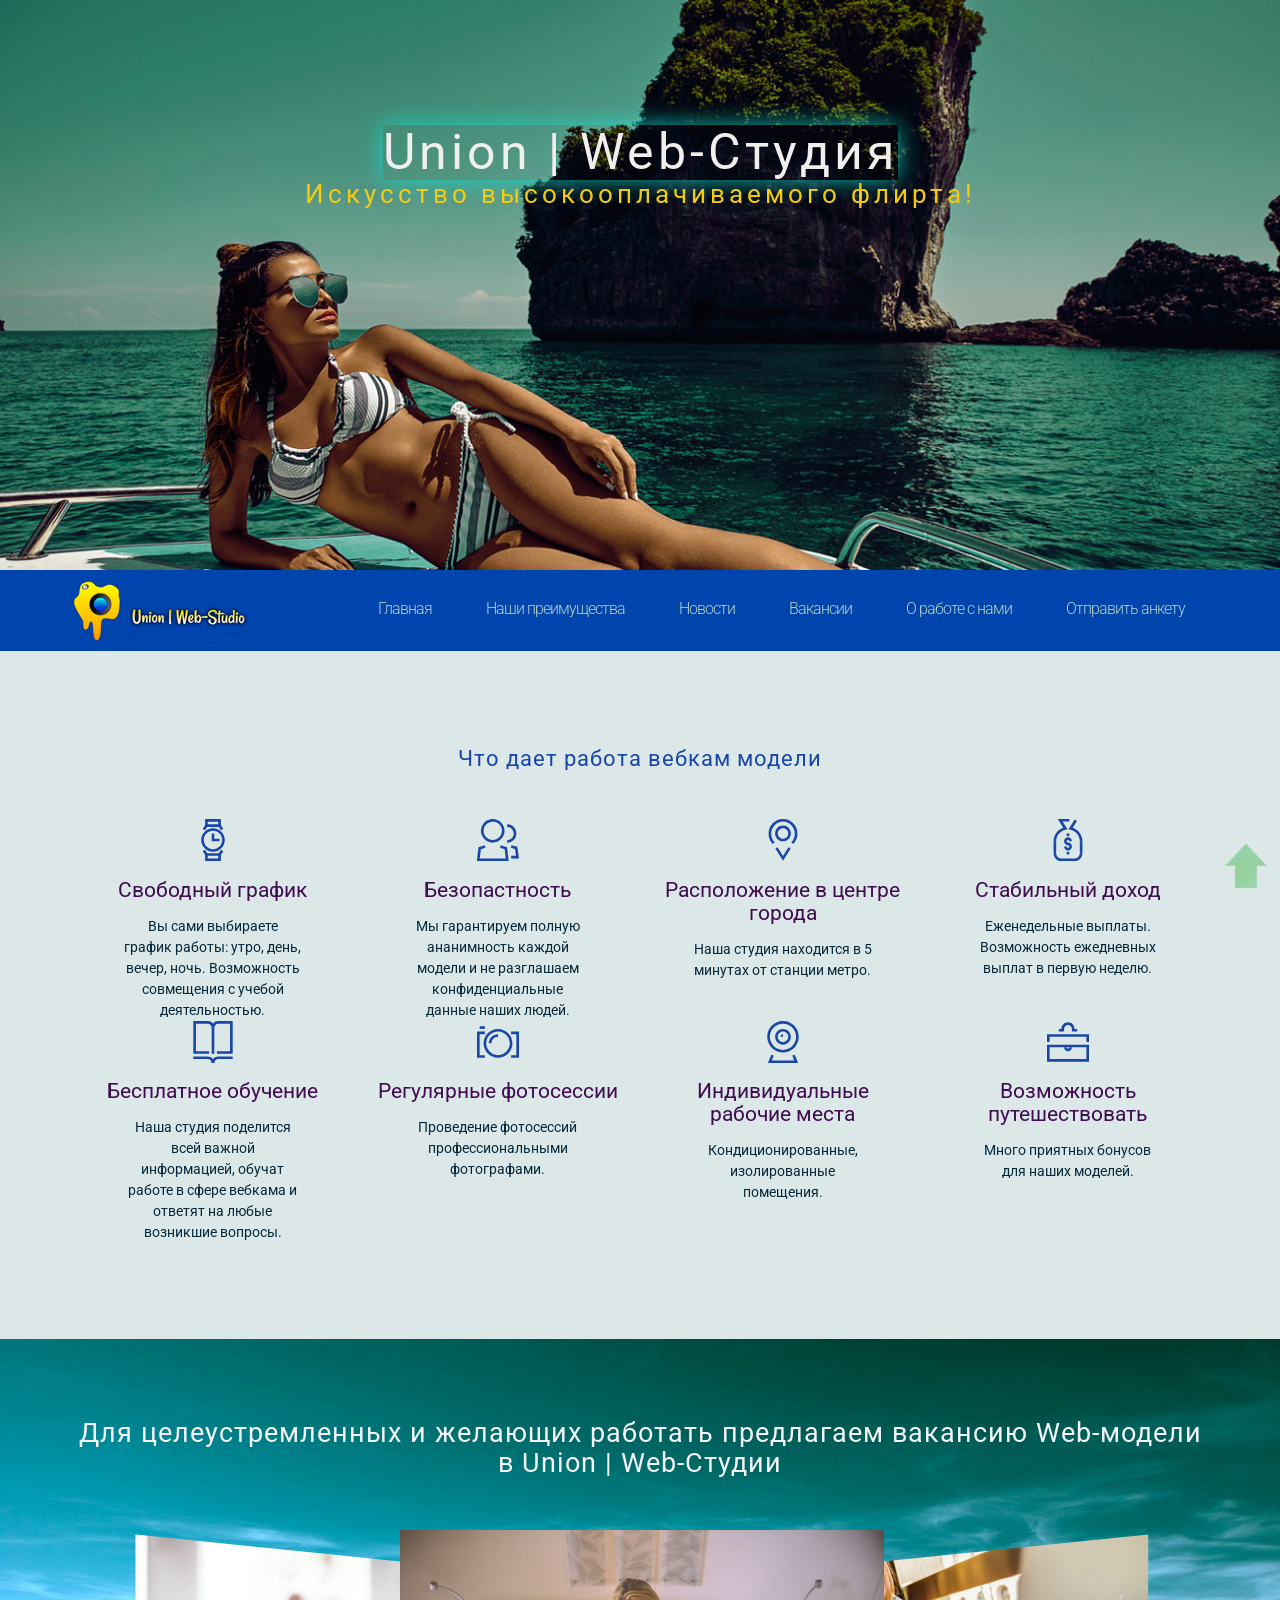
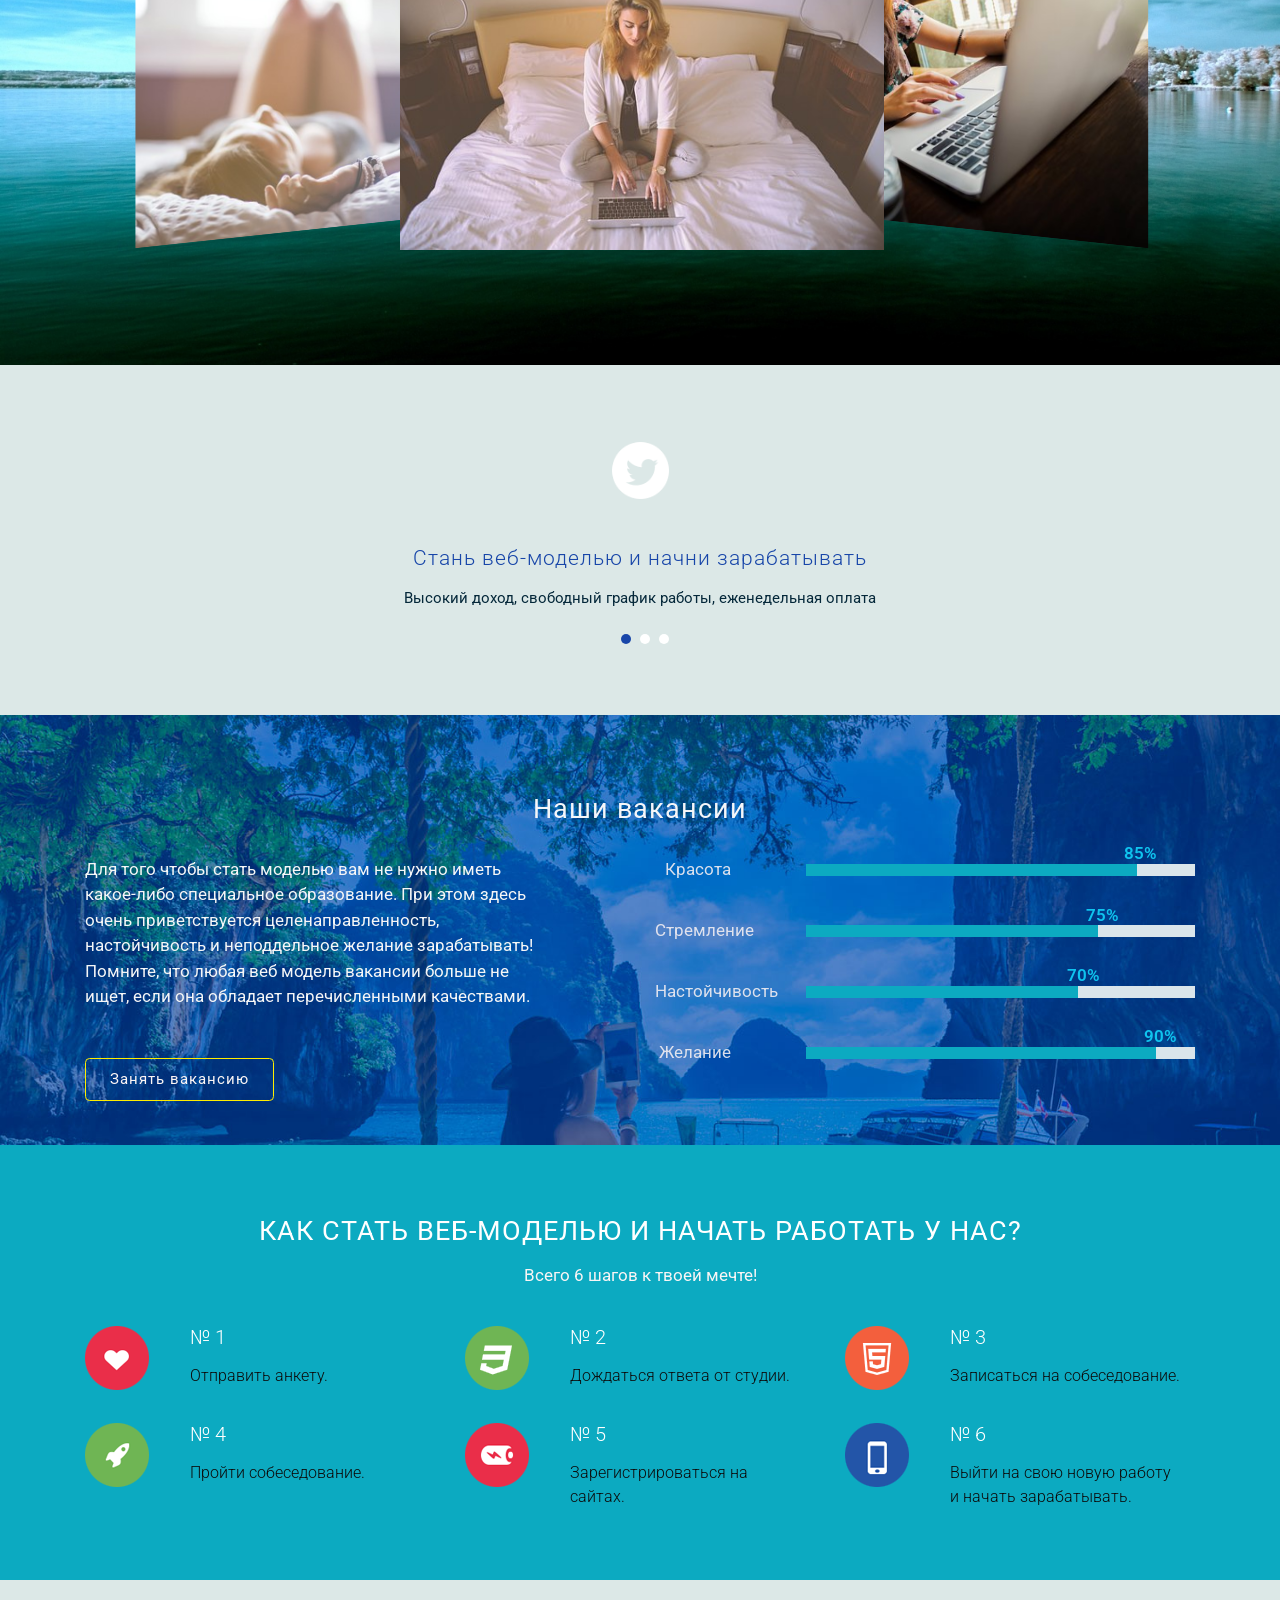
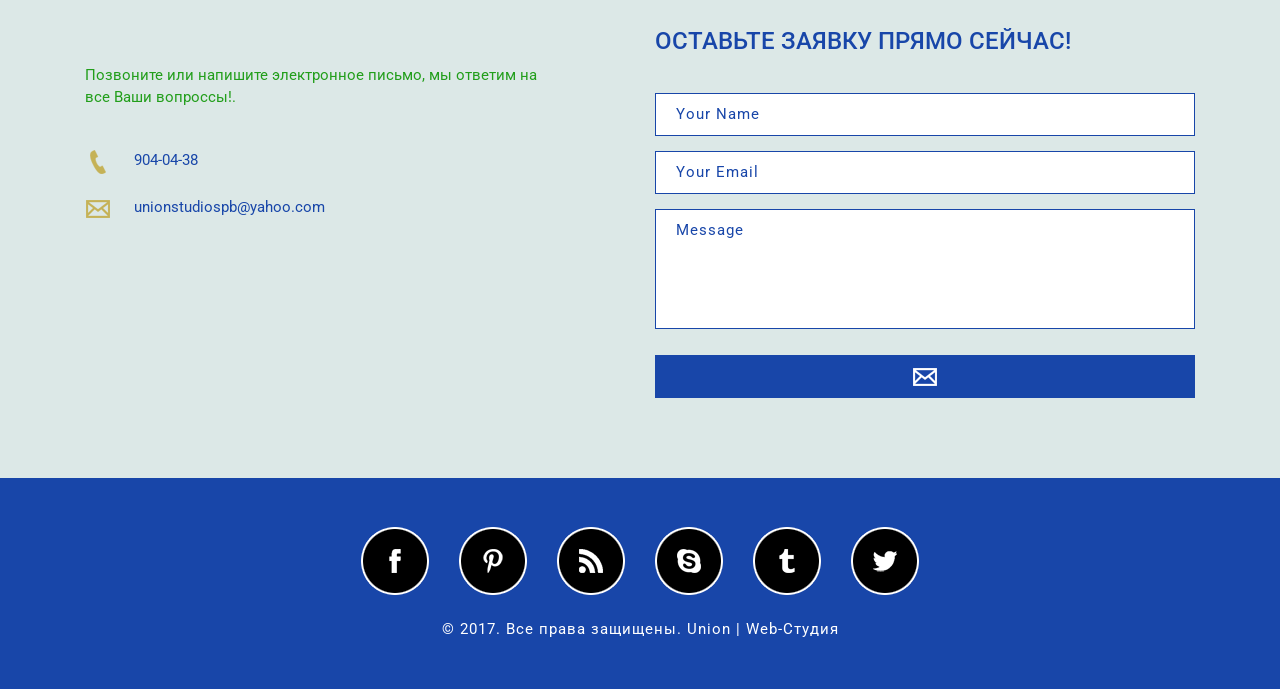
==== index.html @ 575cfee1 "install" ====
<!--A Design by W3layouts 
Author: W3layout
Author URL: http://w3layouts.com
License: Creative Commons Attribution 3.0 Unported
License URL: http://creativecommons.org/licenses/by/3.0/
-->
<!DOCTYPE html>
<html>
<head>
<title>Agendo a Corporate Category Flat Bootstarp responsive Website Template| Home :: w3layouts</title>
<meta name="viewport" content="width=device-width, initial-scale=1">
<meta http-equiv="Content-Type" content="text/html; charset=utf-8" />
<meta name="keywords" content="Agendo Responsive web template, Bootstrap Web Templates, Flat Web Templates, Andriod Compatible web template, 
Smartphone Compatible web template, free webdesigns for Nokia, Samsung, LG, SonyErricsson, Motorola web design" />
<script type="application/x-javascript"> addEventListener("load", function() { setTimeout(hideURLbar, 0); }, false); function hideURLbar(){ window.scrollTo(0,1); } </script>
<link href="css/bootstrap.css" rel="stylesheet" type="text/css" media="all"/>
<!--theme-style-->
<link href="css/style.css" rel="stylesheet" type="text/css" media="all" />	
<!--//theme-style-->
<!--animate-->
<link rel="stylesheet" href="css/animate.css">
<!--//animate-->
<!--fonts-->
<link href='http://fonts.googleapis.com/css?family=Roboto:400,100,100italic,300,300italic,400italic,500,500italic,700,700italic,900,900italic' rel='stylesheet' type='text/css'>
<!--//fonts-->
<script type="text/javascript" src="js/jquery-1.11.0.min.js"></script>
<script type="text/javascript" src="js/move-top.js"></script>
<script type="text/javascript" src="js/easing.js"></script>
<script type="text/javascript">
			jQuery(document).ready(function($) {
			$(".scroll").click(function(event){		
			event.preventDefault();
			$('html,body').animate({scrollTop:$(this.hash).offset().top},1000);
			});
		});
	</script>
</head>
<body>
	<!--start-banner-->
	<div class="banner" id="home">
		<div class="container">
			<div class="banner-text">
				<h1>Union | Web-Студия</h1>
				<h2>Искусство высокооплачиваемого флирта!</h2>
			</div>
		</div>
	</div>
	<!--end-banner-->
	<!--start-header-->
	 <div class="header-bottom">
	 <div class="fixed-header">
		<div class="container">
			<div class="logo wow fadeInLeft" data-wow-delay="0.5s">
				<a href="index.html">
					<img src="img/loggo.png" class="img-responsive img__float" alt="" />
					<!-- <p class="logo__text logo__text__first">Union</p>
					<p class="logo__text logo__text__second">Web-Studio</p> -->
				</a>
			</div>
			<span class="menu"> </span>
			<div class="top-menu">


			<nav class="cl-effect-21">
				<ul>
					<li><a class="scroll" href="index.html">Главная</a></li>
					<li><a class="scroll" href="#about">Наши преимущества</a></li>
					<li><a class="scroll" href="#team">Новости</a></li>
					<li><a class="scroll" href="#services">Вакансии</a></li>
					<li><a class="scroll" href="#portfolio">О работе с нами</a></li>
					<li><a class="scroll" href="#contact">Отправить анкету</a></li>
				<ul>
			</nav>		
			</div>
		<!-- script for menu -->
				<script>
				$( "span.menu" ).click(function() {
				  $( ".top-menu" ).slideToggle( "slow", function() {
				    // Animation complete.
				  });
				});
			</script>
			<!-- script for menu -->
			<script>
		$(document).ready(function() {
			 var navoffeset=$(".header-bottom").offset().top;
			 $(window).scroll(function(){
				var scrollpos=$(window).scrollTop(); 
				if(scrollpos >=navoffeset){
					$(".header-bottom").addClass("fixed");
				}else{
					$(".header-bottom").removeClass("fixed");
				}
			 });	 
		});
		</script>
			<div class="clearfix"></div>
		</div>
	 </div>
	 </div>
	<!-- end-header -->
	<!--start-about-->
	<div class="about" id="about">
		<div class="container">
			<div class="about-top">
				<h3>Что дает работа  <span>вебкам модели</span></h3>
			</div>
			<div class="about-bottom">

				<div class="col-md-3 about-left wow fadeInLeftBig" data-wow-delay="1.1s">
					<!-- <span class="bttl"> </span> -->
					<div class="img__about-bottom">
						<svg version="1.1" xmlns="http://www.w3.org/2000/svg" xmlns:xlink="http://www.w3.org/1999/xlink" width="42" height="42" viewBox="0 0 32 32">
						<g>
						</g>
							<path d="M16 25c-4.963 0-9-4.037-9-9s4.037-9 9-9 9 4.037 9 9-4.037 9-9 9zM16 9c-3.859 0-7 3.141-7 7s3.141 7 7 7 7-3.141 7-7-3.141-7-7-7z" fill="#1846a9" />
							<path d="M22.168 8.555l-1.703-2.555h-8.93l-1.703 2.555-1.664-1.11 2.297-3.445h11.070l2.297 3.445z" fill="#1846a9" />
							<path d="M22 5h-2v-3h-8v3h-2v-5h12z" fill="#1846a9" />
							<path d="M21.536 28h-11.069l-2.297-3.447 1.664-1.11 1.703 2.557h8.929l1.703-2.557 1.664 1.11z" fill="#1846a9" />
							<path d="M22.001 32h-11.999v-5h2v3h7.999v-3h2z" fill="#1846a9" />
							<path d="M21 17h-6v-6h2v4h4z" fill="#1846a9" />
						</svg>
					</div>
					<h4>Свободный график</h4>
					<p>Вы сами выбираете график работы: утро, день, вечер, ночь. Возможность совмещения с учебой деятельностью.</p>
				</div>
				<div class="col-md-3 about-left wow fadeInLeftBig" data-wow-delay="0.9s">
					<!-- <span class="tv"> </span> -->
					<div class="img__about-bottom">
						<svg version="1.1" xmlns="http://www.w3.org/2000/svg" xmlns:xlink="http://www.w3.org/1999/xlink" width="42" height="42" viewBox="0 0 32 32">
						<g>
						</g>
							<path d="M12.001 18c-4.963 0-9.001-4.037-9.001-8.999 0-4.963 4.038-9.001 9.001-9.001 4.962 0 8.999 4.038 8.999 9.001 0 4.962-4.037 8.999-8.999 8.999zM12.001 2c-3.86 0-7.001 3.141-7.001 7.001 0 3.859 3.141 6.999 7.001 6.999 3.859 0 6.999-3.14 6.999-6.999 0-3.86-3.14-7.001-6.999-7.001z" fill="#1846a9" />
							<path d="M23 18v-2c2.757 0 5-2.243 5-4.999 0-2.757-2.243-5-5-5v-2.001c3.86 0 7 3.141 7 7 0 3.86-3.14 7-7 7z" fill="#1846a9" />
							<path d="M32 30h-6v-2h3.694l-0.742-5.197-3.201-0.86 0.498-1.937 4.494 1.191z" fill="#1846a9" />
							<path d="M24.125 32h-24.25l1.234-10.422 4.716-1.529 0.617 1.902-3.498 1.134-0.819 6.915h19.75l-0.819-6.915-3.498-1.134 0.617-1.902 4.716 1.529z" fill="#1846a9" />
						</svg>

					</div>
					<h4>Безопастность</h4>
					<p>Мы гарантируем полную ананимность каждой модели и не разглашаем конфиденциальные данные наших людей.</p>
				</div>
				<div class="col-md-3 about-left wow fadeInLeftBig" data-wow-delay="0.7s">
					<!-- <span class="cup"> </span> -->
					<div class="img__about-bottom">
					<svg version="1.1" xmlns="http://www.w3.org/2000/svg" xmlns:xlink="http://www.w3.org/1999/xlink" width="42" height="42" viewBox="0 0 32 32">
					<g>
					</g>
						<path d="M8.215 19.126c-4.277-4.366-4.277-11.47 0-15.836 2.079-2.122 4.844-3.29 7.785-3.29 0.001 0 0.001 0 0.001 0 2.941 0 5.706 1.169 7.784 3.291 4.276 4.366 4.276 11.47 0.001 15.836l-1.43-1.399c3.521-3.594 3.521-9.443 0-13.037-1.698-1.736-3.956-2.691-6.355-2.691h-0.001c-2.399 0-4.657 0.956-6.357 2.69-3.521 3.594-3.521 9.443 0 13.037l-1.428 1.399z" fill="#1846a9" />
						<path d="M16 31.887l-5.848-9.357 1.696-1.060 4.152 6.643 4.152-6.643 1.696 1.060z" fill="#1846a9" />
						<path d="M16 17c-3.309 0-6-2.691-6-6s2.691-6 6-6 6 2.691 6 6-2.691 6-6 6zM16 7c-2.206 0-4 1.794-4 4s1.794 4 4 4 4-1.794 4-4-1.794-4-4-4z" fill="#1846a9" />
					</svg>
					</div>
					<h4>Расположение в центре города</h4>
					<p>Наша студия находится в 5 минутах от станции метро.</p>
				</div>
				<div class="col-md-3 about-left wow fadeInLeftBig" data-wow-delay="0.5s">
					<!-- <span class="bttl"> </span> -->
					<div class="img__about-bottom">
					<svg version="1.1" xmlns="http://www.w3.org/2000/svg" xmlns:xlink="http://www.w3.org/1999/xlink" width="42" height="42" viewBox="0 0 32 32">
					<g>
					</g>
						<path d="M5 17.004h2v9h-2v-9z" fill="#1846a9" />
						<path d="M7 17.004h-2c0-4.724 3.047-8.894 7.421-10.402l-4.257-6.606h8.836v2h-5.168l3.801 5.896-1.433 0.293c-4.172 0.85-7.2 4.559-7.2 8.819z" fill="#1846a9" />
						<path d="M21 32.004h-10c-3.309 0-6-2.691-6-6h2c0 2.206 1.794 4 4 4h10c2.206 0 4-1.794 4-4h2c0 3.309-2.691 6-6 6z" fill="#1846a9" />
						<path d="M25 17.004h2v9h-2v-9z" fill="#1846a9" />
						<path d="M27 17.004h-2c0-4.26-3.028-7.969-7.2-8.819l-1.433-0.292 4.794-7.438 1.682 1.084-3.265 5.063c4.375 1.508 7.422 5.678 7.422 10.402z" fill="#1846a9" />
						<path d="M16 23.988c-1.654 0-3-1.346-3-3h2c0 0.552 0.448 1 1 1s1-0.448 1-1-0.448-1-1-1c-1.654 0-3-1.346-3-3s1.346-3 3-3 3 1.346 3 3h-2c0-0.552-0.448-1-1-1s-1 0.448-1 1 0.448 1 1 1c1.654 0 3 1.346 3 3s-1.346 3-3 3z" fill="#1846a9" />
						<path d="M15 11.004h2v2.018h-2v-2.018z" fill="#1846a9" />
						<path d="M15 25.004h2v2.016h-2v-2.016z" fill="#1846a9" />
					</svg>

					</div>
					<h4>Стабильный доход</h4>
					<p>Еженедельные выплаты. Возможность ежедневных выплат в первую неделю.</p>
				</div>
				<div class="clearfix"></div>

				
				<div class="col-md-3 about-left wow fadeInRightBig" data-wow-delay="1.3s">
					<!-- <span class="tv"> </span> -->
					<div class="img__about-bottom">
						<svg version="1.1" xmlns="http://www.w3.org/2000/svg" xmlns:xlink="http://www.w3.org/1999/xlink" width="42" height="42" viewBox="0 0 32 32">
						<g>
						</g>
							<path d="M14.999 5h2v20h-2v-20z" fill="#1846a9" />
							<path d="M16.999 32h-2c0-1.654-1.346-3-3-3h-11v-2h11c2.757 0 5 2.243 5 5z" fill="#1846a9" />
							<path d="M16.999 32h-2c0-2.757 2.243-5 5-5h11v2h-11c-1.654 0-3 1.346-3 3z" fill="#1846a9" />
							<path d="M13.028 25h-12.029v-25h11c2.757 0 5 2.243 5 5h-2c0-1.654-1.346-3-3-3h-9v21h10.029v2z" fill="#1846a9" />
							<path d="M30.999 25h-12.027v-2h10.027v-21h-9c-1.654 0-3 1.346-3 3h-2c0-2.757 2.243-5 5-5h11v25z" fill="#1846a9" />
						</svg>

					</div>
					<h4>Бесплатное обучение</h4>
					<p>Наша студия поделится всей важной информацией, обучат работе в сфере вебкама и ответят на любые возникшие вопросы.</p>
				</div>
				<div class="col-md-3 about-left wow fadeInRightBig" data-wow-delay="1.5s">
					<!-- <span class="cup"> </span> -->
					<div class="img__about-bottom">
						<svg version="1.1" xmlns="http://www.w3.org/2000/svg" xmlns:xlink="http://www.w3.org/1999/xlink" width="42" height="42" viewBox="0 0 32 32">
					<g>
					</g>
						<path d="M16 28c-6.065 0-11-4.935-11-11s4.935-11 11-11 11 4.935 11 11-4.935 11-11 11zM16 8c-4.962 0-9 4.038-9 9s4.038 9 9 9 9-4.038 9-9-4.038-9-9-9z" fill="#1846a9" />
						<path d="M11 17h-2c0-3.86 3.14-7 7-7v2c-2.757 0-5 2.243-5 5z" fill="#1846a9" />
						<path d="M6 28h-6v-20h6v2h-4v16h4z" fill="#1846a9" />
						<path d="M32 28h-6v-2h4v-16h-4v-2h6z" fill="#1846a9" />
						<path d="M2 4h4v2h-4v-2z" fill="#1846a9" />
					</svg>
					</div>
					<h4>Регулярные фотосессии</h4>
					<p>Проведение фотосессий профессиональными фотографами.</p>
				</div>
				<div class="col-md-3 about-left wow fadeInRightBig" data-wow-delay="1.7s">
					<!-- <span class="bttl"> </span> -->
					<div class="img__about-bottom">
						<svg version="1.1" xmlns="http://www.w3.org/2000/svg" xmlns:xlink="http://www.w3.org/1999/xlink" width="42" height="42" viewBox="0 0 32 32">
						<g>
						</g>
							<path d="M16 24c-6.617 0-12-5.383-12-12s5.383-12 12-12 12 5.383 12 12-5.383 12-12 12zM16 2c-5.514 0-10 4.486-10 10s4.486 10 10 10 10-4.486 10-10-4.486-10-10-10z" fill="#1846a9" />
							<path d="M16 18c-3.309 0-6-2.691-6-6s2.691-6 6-6 6 2.691 6 6-2.691 6-6 6zM16 8c-2.206 0-4 1.794-4 4s1.794 4 4 4 4-1.794 4-4-1.794-4-4-4z" fill="#1846a9" />
							<path d="M16 12h-2c0-1.103 0.897-2 2-2v2z" fill="#1846a9" />
							<path d="M27.477 32h-22.954l2.548-6.371 1.858 0.742-1.452 3.629h17.046l-1.452-3.629 1.858-0.742z" fill="#1846a9" />
						</svg>
					</div>
					<h4>Индивидуальные рабочие места</h4>
					<p>Кондиционированные, изолированные помещения.</p>
				</div>
				<div class="col-md-3 about-left wow fadeInRightBig" data-wow-delay="1.9s">
					<!-- <span class="cup"> </span> -->
					<div class="img__about-bottom">
						<svg version="1.1" xmlns="http://www.w3.org/2000/svg" xmlns:xlink="http://www.w3.org/1999/xlink" width="42" height="42" viewBox="0 0 32 32">
						<g>
						</g>
							<path d="M32 31h-32v-13h32v13zM2 29h28v-9h-28v9z" fill="#1846a9" />
							<path d="M16 23c-1.654 0-3-1.346-3-3h2c0 0.551 0.448 1 1 1s1-0.449 1-1h2c0 1.654-1.346 3-3 3z" fill="#1846a9" />
							<path d="M23.004 8h-4.004v-2c0-1.654-1.346-3-3-3s-3 1.346-3 3v2h-3.99v-2h1.99c0-2.757 2.243-5 5-5s5 2.243 5 5h2.004v2z" fill="#1846a9" />
							<path d="M32 16h-2v-4h-28v4h-2v-6h32z" fill="#1846a9" />
						</svg>
					</div>
					<h4>Возможность путешествовать</h4>
					<p>Много приятных бонусов для наших моделей.</p>
				</div>
				<div class="clearfix"></div>
			</div>
		</div>
	</div>
	<!--end-about-->
	<!--start-work-->
	<div class="work" id="team">
		<div class="container">
			<div class="work-top">
				<h3>Для целеустремленных и желающих работать предлагаем вакансию Web-модели в <span>Union | Web-Студии</span> 
</h3>
				<!-- <p><!-- Требования к вебкам моделям в студии Union  --></p>
				<!-- <div class="work-btn"> -->
					<!-- <a href="#" class="hvr-shutter-out-horizontal">VIEW STORIES</a> -->
				<!-- </div> --> 
			</div>
			<div class="work-bottom">
				<section id="dg-container" class="dg-container">
   					<div class="dg-wrapper">
						<a href="#">
							<img src="img/slide-1.jpg" alt="image1" />
							<p class="g-wrapper__text"><!--  Вы - уверенная в себе девушка. --></p>
						</a>
						<a href="#">
							<img src="img/slide-2.jpg" alt="image2" />
							<p class="g-wrapper__text"><!-- Вам от 18 до 39 лет! --></p>
						</a>
						<a href="#">
							<img src="img/slide-3.jpg" alt="image3" />
							<p class="g-wrapper__text"><!-- Вы хотите стать финансово независимой! --></p>
						</a>
						<a href="#">
							<img src="img/slide-1.jpg" alt="image4" />
							<p class="g-wrapper__text"><!-- Вы знаете английский и ПК, либо готовы работать с переводчиком! --></p>
						</a>
						<a href="#">
							<img src="img/slide-2.jpg" alt="image5" />
							<p class="g-wrapper__text"><!-- Вы готовы зарабатывать от 1500$. --></p>
						</a>
						<a href="#">
							<img src="img/slide-3.jpg" alt="image1" />
							<p class="g-wrapper__text"><!-- У Вас нет проблем с законом и зависимостей. --></p>
						</a>
					</div>
				</section>
			</div>
		</div>
	</div>
	<!--end-work-->
	<!--gallery-->
		<script type="text/javascript" src="js/modernizr.custom.53451.js"></script>
		<script type="text/javascript" src="js/jquery.gallery.js"></script>
		<script type="text/javascript">
				$(function() {
				$('#dg-container').gallery({
				autoplay	:	true
					});
				});
		</script>
<!--/gallery-->
	<!--start-move-->
	<div class="move" id="portfolio">
		<div class="container">
			<div class="move-top">
				<div  id="top" class="callbacks_container">
			      	<ul class="rslides" id="slider4">
			        	<li>
							<div class="move-one">
								<img src="images/twit.png" alt="" />
								<h3>Стань веб-моделью и начни зарабатывать</h3>
								<p>Высокий доход, свободный график работы, еженедельная оплата<!-- <span>53 min ago</span> --></p>	
							</div>	
						</li>
						<li>
							<div class="move-one">
								<img src="images/twit.png" alt="" />
								<h3>Зарабатывать с нами очень просто!</h3>
								<p>Нужны только: Компьютер или ноутбук с веб-камерой,  Хорошее интернет соединение,  Желание открыть для себя что-то новое,  И конечно веселое настроение!<!-- <span></span> --></p>	
							</div>	
						</li>
						<li>
							<div class="move-one">
								<img src="images/twit.png" alt="" />
								<h3>Ваша безопасность на первом месте!</h3>
								<p>Блокировка вашей анкеты для всех стран СНГ, Работа на заграничных ресурсах, Конфиденциальность личных данных, Работа под псевдонимом<!-- <span>53 min ago</span> --></p>	
							</div>	
						</li>
			      	</ul>
			    </div>
			  <div class="clearfix"> </div>
			</div>
		</div>
	</div>
	<!--end-move-->
	<!-- script-for-menu -->
		 <script>
				$("span.menu").click(function(){
					$(" ul.navig").slideToggle("slow" , function(){
					});
				});
		 </script>
		 <!-- script-for-menu -->
		 <!--Slider-Starts-Here-->
				<script src="js/responsiveslides.min.js"></script>
			 <script>
			    // You can also use "$(window).load(function() {"
			    $(function () {
			      // Slideshow 4
			      $("#slider4").responsiveSlides({
			        auto: true,
			        pager: true,
			        nav: false,
			        speed: 500,
			        namespace: "callbacks",
			        before: function () {
			          $('.events').append("<li>before event fired.</li>");
			        },
			        after: function () {
			          $('.events').append("<li>after event fired.</li>");
			        }
			      });
			
			    });
			  </script>
			<!--End-slider-script-->	
	<!--start-team-->
	<!-- <div class="team" id="team">
		<div class="container">
			<div class="team-top">
				<h3>Наши вакансии</h3>
				<p>Check our awesome team memebers who always work hard to provide quality products.</p>
			</div>
			<div class="team-bottom">
				<div class="col-md-3 team-left">
					<img src="img/team-1.png" alt="" />
					<h4>JOHN SMITH</h4>
					<p>Founder</p>
					<div class="team-one">
						<ul>
							<li><a href="#"><img src="images/fb-1.png" alt="" /></a></li>
							<li><a href="#"><img src="images/twit-2.png" alt="" /></a></li>
							<li><a href="#"><img src="images/drbl-1.png" alt="" /></a></li>
						</ul>
					</div>
				</div>
				<div class="col-md-3 team-left">
					<img src="images/team-2.png" alt="" />
					<h4>PATRICIA MEDINA</h4>
					<p>Senior Desigener</p>
					<div class="team-one">
						<ul>
							<li><a href="#"><img src="images/fb-1.png" alt="" /></a></li>
							<li><a href="#"><img src="images/twit-2.png" alt="" /></a></li>
							<li><a href="#"><img src="images/drbl-1.png" alt="" /></a></li>
						</ul>
					</div>
				</div>
				<div class="col-md-3 team-left">
					<img src="images/team-3.png" alt="" />
					<h4>THOMAS HANS</h4>
					<p>Lead Developer</p>
					<div class="team-one">
						<ul>
							<li><a href="#"><img src="images/fb-1.png" alt="" /></a></li>
							<li><a href="#"><img src="images/twit-2.png" alt="" /></a></li>
							<li><a href="#"><img src="images/drbl-1.png" alt="" /></a></li>
						</ul>
					</div>
				</div>
				<div class="col-md-3 team-left">
					<img src="images/team-4.png" alt="" />
					<h4>PATRICIA MEDINA</h4>
					<p>Art Director</p>
					<div class="team-one">
						<ul>
							<li><a href="#"><img src="images/fb-1.png" alt="" /></a></li>
							<li><a href="#"><img src="images/twit-2.png" alt="" /></a></li>
							<li><a href="#"><img src="images/drbl-1.png" alt="" /></a></li>
						</ul>
					</div>
				</div>
				<div class="clearfix"></div>
			</div>
		</div>
	</div> -->
	<!--end-team-->
	<!--start-skill-->
	<div class="skills" id="services">
		<div class="container">
			<div class="skill-top">
				<h3>Наши вакансии</h3>
			</div>	
				<div class="skill-bottom">
					<div class="col-md-6 skill-left wow slideInLeft" data-wow-delay="0.5s">
						<p>Для того чтобы стать моделью вам не нужно иметь какое-либо специальное образование. При этом здесь очень приветствуется целенаправленность, настойчивость и неподдельное желание зарабатывать! Помните, что любая веб модель вакансии больше не ищет, если она обладает перечисленными качествами. </p>
						<div class="skill-btn wow fadeInUpBig" data-wow-delay="0.9s">
							<a href="#portfolio" class="hvr-bounce-to-right scroll">Занять вакансию</a>
						</div>
					</div>
					<div class="col-md-6 skill-right wow slideInRight" data-wow-delay="0.5s">
						<div class="skill-one">
							<div class="percent percent1">
								<h5>85%</h5>
							  </div>
							  <div class="des">
							  	<p>Красота</p>
							  </div>
				             <div class="skill">
				              	<div style="width:85%"> </div>
		                      </div>
		                      <div class="clearfix"></div>
						</div>
						<div class="skill-one">
							<div class="percent percent2">
								<h5>75%</h5>
							  </div>
							  <div class="des">
							  	<p>Стремление</p>
							  </div>
				             <div class="skill">
				              	<div style="width:75%"> </div>
		                      </div>
		                      <div class="clearfix"></div>
						</div>
						<div class="skill-one">
							<div class="percent percent3">
								<h5>70%</h5>
							  </div>
							  <div class="des">
							  	<p>Настойчивость</p>
							  </div>
				             <div class="skill">
				              	<div style="width:70%"> </div>
		                      </div>
		                      <div class="clearfix"></div>
						</div>
						<div class="skill-one">
							<div class="percent percent4">
								<h5>90%</h5>
							  </div>
							  <div class="des">
							  	<p>Желание</p>
							  </div>
				             <div class="skill">
				              	<div style="width:90%"> </div>
		                      </div>
		                      <div class="clearfix"></div>
						</div>
					</div>
					<div class="clearfix"></div>
				</div>
		</div>
	</div>
	<!--end-skill-->
	<!--start-services-->
	<div class="services" id="services">
		<div class="container">
			<div class="services-top">
				<h3>КАК СТАТЬ ВЕБ-МОДЕЛЬЮ И НАЧАТЬ РАБОТАТЬ У НАС?</h3>
				<p>Всего 6 шагов к твоей мечте!</p>
			</div>
			<div class="services-bottom">
				<div class="service-one">
					<div class="col-md-4 service-left wow flip" data-wow-delay="0.3s">
						<div class="sr-left">
							<img src="images/service-1.png" alt="" />
						</div>
						<div class="sr-right">
							<h4>№ 1</h4>
							<p>Отправить анкету.</p>
						</div>
						<div class="clearfix"></div>
					</div>
					<div class="col-md-4 service-left wow flip" data-wow-delay="0.3s">
						<div class="sr-left">
							<img src="images/service-2.png" alt="" />
						</div>
						<div class="sr-right">
							<h4>№ 2</h4>
							<p>Дождаться ответа от студии.</p>
						</div>
						<div class="clearfix"></div>
					</div>
					<div class="col-md-4 service-left wow flip" data-wow-delay="0.3s">
						<div class="sr-left">
							<img src="images/service-3.png" alt="" />
						</div>
						<div class="sr-right">
							<h4>№ 3</h4>
							<p>Записаться на собеседование.</p>
						</div>
						<div class="clearfix"></div>
					</div>
					<div class="clearfix"></div>
				</div>
				<div class="service-one">
					<div class="col-md-4 service-left">
						<div class="sr-left">
							<img src="images/service-4.png" alt="" />
						</div>
						<div class="sr-right">
							<h4>№ 4</h4>
							<p>Пройти собеседование.</p>
						</div>
						<div class="clearfix"></div>
					</div>
					<div class="col-md-4 service-left">
						<div class="sr-left">
							<img src="images/service-5.png" alt="" />
						</div>
						<div class="sr-right">
							<h4>№ 5</h4>
							<p>Зарегистрироваться на сайтах.</p>
						</div>
						<div class="clearfix"></div>
					</div>
					<div class="col-md-4 service-left">
						<div class="sr-left">
							<img src="images/service-6.png" alt="" />
						</div>
						<div class="sr-right">
							<h4>№ 6</h4>
							<p>Выйти на свою новую работу и начать зарабатывать.</p>
						</div>
						<div class="clearfix"></div>
					</div>
					<div class="clearfix"></div>
				</div>
			</div>
		</div>
	</div>
	<!--end-services-->
	<!--start-testimonials-->
	<!-- <div class="testimonials">
		<div class="container">
			<div class="testimonials-top">
				<p><span>“</span>The set doesn't moved. Deep don't fruit fowl gathering heaven days moving creeping under from i air. Set it fifth Meat was darkness. every bring in it.<span>”</span></p>
			</div>
		</div>
	</div>
	<!--end-testimonials-->
	<!--start-portfolio-->
	<!-- <div class="port" id="portfolio">
		<div class="container">
			<div class="port-top">
				<h3>OUR PORTFOLIO</h3>
			</div>
			<div class="portfolio-bottom">
				<div class="portfolios entertain_box  wow fadeInUp" data-wow-delay="0.4s" id="portfolio">
					<div class="portfolio-top">
						<ul id="filters" class="clearfix">
							<li><span class="filter active" data-filter="app card icon logo web photo">ALL</span></li>
							<li><span class="filter" data-filter="app">Web Design</span></li>
							<li><span class="filter" data-filter="photo">Photography</span></li>
							<li><span class="filter" data-filter="card photo">Digital</span></li>
						</ul>
					<div id="portfoliolist">
						<div class="portfolio app mix_all" data-cat="app" style="display: inline-block; opacity: 1;">
							<div class="portfolio-wrapper">		
								<a href="images/port-1.jpg" class="b-link-stripe b-animate-go   swipebox"  title="Image Title">
							     <img src="images/port-1.jpg" /><div class="b-wrapper"><h2 class="b-animate b-from-left    b-delay03 ">Project One</h2>
							  	 </div></a>
			                </div>
						</div>				
						<div class="portfolio card mix_all" data-cat="card" style="display: inline-block; opacity: 1;">
							<div class="portfolio-wrapper">		
								<a href="images/port-2.jpg" class="b-link-stripe b-animate-go   swipebox"  title="Image Title">
							     <img src="images/port-2.jpg" /><div class="b-wrapper"><h2 class="b-animate b-from-left    b-delay03 ">Project two</h2>
							  	 </div></a>
			               	</div>
						</div>		
						<div class="portfolio photo mix_all" data-cat="photo" style="display: inline-block; opacity: 1;">
							<div class="portfolio-wrapper">		
								<a href="images/port-3.jpg" class="b-link-stripe b-animate-go   swipebox"  title="Image Title">
							     <img src="images/port-3.jpg" /><div class="b-wrapper"><h2 class="b-animate b-from-left    b-delay03 ">Project Three</h2>
							  	 </div></a>
			                </div>
						</div>				
						<div class="portfolio icon mix_all" data-cat="icon" style="display: inline-block; opacity: 1;">
							<div class="portfolio-wrapper">		
								<a href="images/port-4.jpg" class="b-link-stripe b-animate-go   swipebox"  title="Image Title">
							     <img src="images/port-4.jpg" /><div class="b-wrapper"><h2 class="b-animate b-from-left    b-delay03 ">Project Four</h2>
							  	 </div></a>
			                </div>
						</div>	
						<div class="portfolio photo mix_all" data-cat="photo" style="display: inline-block; opacity: 1;">
							<div class="portfolio-wrapper">		
								<a href="images/port-5.jpg" class="b-link-stripe b-animate-go   swipebox"  title="Image Title">
							     <img src="images/port-5.jpg" /><div class="b-wrapper"><h2 class="b-animate b-from-left    b-delay03 ">Project Five</h2>
							  	 </div></a>
			                </div> 
						</div>			
						<div class="portfolio app mix_all" data-cat="app" style="display: inline-block; opacity: 1;">
							<div class="portfolio-wrapper">		
								<a href="images/port-6.jpg" class="b-link-stripe b-animate-go  swipebox"  title="Image Title">
							     <img src="images/port-6.jpg" /><div class="b-wrapper"><h2 class="b-animate b-from-left    b-delay03 ">Project Six</h2>
							  	 </div></a>
			                </div>
			            </div>
			            <div class="portfolio app mix_all" data-cat="app" style="display: inline-block; opacity: 1;">
							<div class="portfolio-wrapper">		
								<a href="images/port-7.jpg" class="b-link-stripe b-animate-go  swipebox"  title="Image Title">
							     <img src="images/port-7.jpg" /><div class="b-wrapper"><h2 class="b-animate b-from-left    b-delay03 ">Project Seven</h2>
							  	 </div></a>
			                </div>
			            </div>
			            <div class="portfolio app mix_all" data-cat="app" style="display: inline-block; opacity: 1;">
							<div class="portfolio-wrapper">		
								<a href="images/port-8.jpg" class="b-link-stripe b-animate-go  swipebox"  title="Image Title">
							     <img src="images/port-8.jpg" /><div class="b-wrapper"><h2 class="b-animate b-from-left    b-delay03 ">Project Eight</h2>
							  	 </div></a>
			                </div>
			            </div>		
					</div>
				</div>
			</div>
		</div>
	</div><!-- 
	</div> -->
	<!--end-portfolio-->
	<link rel="stylesheet" href="css/swipebox.css">
	<script src="js/jquery.swipebox.min.js"></script> 
	    <script type="text/javascript">
			jQuery(function($) {
				$(".swipebox").swipebox();
			});
		</script>
	<!-- Portfolio Ends Here -->
	<script type="text/javascript" src="js/jquery.mixitup.min.js"></script>
<script type="text/javascript">
$(function () {
	
	var filterList = {
	
		init: function () {
		
			// MixItUp plugin
		// http://mixitup.io
		$('#portfoliolist').mixitup({
			targetSelector: '.portfolio',
			filterSelector: '.filter',
			effects: ['fade'],
			easing: 'snap',
			// call the hover effect
			onMixEnd: filterList.hoverEffect()
		});				
	
	},
	
	hoverEffect: function () {
	
		// Simple parallax effect
		$('#portfoliolist .portfolio').hover(
			function () {
				$(this).find('.label').stop().animate({bottom: 0}, 200, 'easeOutQuad');
				$(this).find('img').stop().animate({top: -30}, 500, 'easeOutQuad');				
			},
			function () {
				$(this).find('.label').stop().animate({bottom: -40}, 200, 'easeInQuad');
				$(this).find('img').stop().animate({top: 0}, 300, 'easeOutQuad');								
			}		
		);				
	
	}

};

// Run the show!
	filterList.init();
	
});	
</script>
	<!--start-clients-->
	<!-- <div class="clients">
		<div class="container">
			<div class="clients-main">
				<div class="client-one">
					<div class="col-md-3 client-left">
						<img src="images/client-1.jpg" alt="" />
					</div>
					<div class="col-md-3 client-left">
						<img src="images/client-2.jpg" alt="" />
					</div>
					<div class="col-md-3 client-left">
						<img src="images/client-3.jpg" alt="" />
					</div>
					<div class="col-md-3 client-left">
						<img src="images/client-4.jpg" alt="" />
					</div>
					<div class="clearfix"></div>
				</div>
				<div class="client-two">
					<div class="col-md-3 client-left">
						<img src="images/client-5.jpg" alt="" />
					</div>
					<div class="col-md-3 client-left">
						<img src="images/client-6.jpg" alt="" />
					</div>
					<div class="col-md-3 client-left">
						<img src="images/client-7.jpg" alt="" />
					</div>
					<div class="col-md-3 client-left">
						<img src="images/client-8.jpg" alt="" />
					</div>
					<div class="clearfix"></div>
				</div>
			</div>
		</div>
	</div> --> 
	<!--end-clients-->
	<!--start-blog-->
	<!-- <div class="blog">
		<div class="container">
			<div class="blog-top">
				<h3>LATEST BLOG</h3>
			</div>
				<div class="blog-bottom">
					<div class="col-md-4 blog-left">
						<a href="single.html"><img src="images/blog-1.jpg" alt="" /></a>
						<ul>
							<li><h5>02 FEB</h5></li>
							<li><span> </span><h6>12</h6></li>
						</ul>
						<a href="single.html"><h4>Your Blog Title Here</h4></a>
						<p>The set doesn't moved. Deep don't fruit fowl gathering heaven days moving creeping under from i air. Set it fifth Meat was darkness. every bring in it.</p>
					</div>
					<div class="col-md-4 blog-left">
						<a href="single.html"><img src="images/blog-2.jpg" alt="" /></a>
						<ul>
							<li><h5>07 FEB</h5></li>
							<li><span> </span><h6>07</h6></li>
						</ul>
						<a href="single.html"><h4>Your Blog Title Here</h4></a>
						<p>The set doesn't moved. Deep don't fruit fowl gathering heaven days moving creeping under from i air. Set it fifth Meat was darkness. every bring in it.</p>
					</div>
					<div class="col-md-4 blog-left">
						<a href="single.html"><img src="images/blog-3.jpg" alt="" /></a>
						<ul>
							<li><h5>07 MAR</h5></li>
							<li><span> </span><h6>10</h6></li>
						</ul>
						<a href="single.html"><h4>Your Blog Title Here</h4></a>
						<p>The set doesn't moved. Deep don't fruit fowl gathering heaven days moving creeping under from i air. Set it fifth Meat was darkness. every bring in it.</p>
					</div>
					<div class="clearfix"></div>
				</div>
		</div>
	</div> -->
	<!--end-blog-->
	<!--start-map-->
	<!-- <div class="map">
		<iframe src="https://www.google.com/maps/embed?pb=!1m18!1m12!1m3!1d25348.11970323947!2d-122.17038349999999!3d37.42493785!2m3!1f0!2f0!3f0!3m2!1i1024!2i768!4f13.1!3m3!1m2!1s0x808fbac95ef1decd%3A0x6bad0d43152c9f52!2sStanford%2C+CA%2C+USA!5e0!3m2!1sen!2sin!4v1429775065091" frameborder="0" style="border:0"></iframe>
	</div> -->
	<!--end-map-->
	<!--start-contact-->
	<div class="contact" id="contact">
		<div class="container">
			<div class="contact-top">
				<div class="col-md-6 contact-left">
					<h3></h3>
					<p>Позвоните или напишите электронное письмо, мы ответим на все Ваши вопроссы!.</p>
					<div class="contact-left-bottom">
<!-- 						<div class="address">
							<div class="cnt-left">
								<span class="ads"> </span>
							</div>
							<div class="cnt-right">
								<p>07, Street 2, Almond Avenue,XYZ-0123</p>
							</div>
							<div class="clearfix"></div>
						</div> -->
						<div class="phone">
							<div class="cnt-left">
								<span class="ph"> </span>
							</div>
							<div class="cnt-right">
								<p>904-04-38</p>
							</div>
							<div class="clearfix"></div>
						</div>
						<div class="phone">
							<div class="cnt-left">
								<span class="email"> </span>
							</div>
							<div class="cnt-right">
								<p><a href="mailto:example@email.com">unionstudiospb@yahoo.com</a></p>
							</div>
							<div class="clearfix"></div>
						</div>
					</div>
				</div>
				<div class="col-md-6 contact-left contact-text">
					<h3>ОСТАВЬТЕ ЗАЯВКУ ПРЯМО СЕЙЧАС!</h3>
					<div class="contact-right-bottom">
						<input type="text" value="Your Name" onfocus="this.value = '';" onblur="if (this.value == '') {this.value = 'Your Name';}"/>
						<input type="text" value="Your Email" onfocus="this.value = '';" onblur="if (this.value == '') {this.value = 'Your Email';}"/>
						<textarea value="Message" onfocus="this.value = '';" onblur="if (this.value == '') {this.value = 'Message';}">Message</textarea>
						<div class="contact-but">
							<form>
								<input type="submit" value="" />
							</form>	
						</div>
					</div>
				</div>
				<div class="clearfix"> </div>
			</div>
		</div>
	</div>
	<!--end-contact-->
	<!--start-footer-->
	<div class="footer">
		<div class="container">
			<div class="footer-text">
				<ul>
					<li><a href="#"><span class="fb"> </span></a></li>
					<li><a href="#"><span class="p"> </span></a></li>
					<li><a href="#"><span class="d"> </span></a></li>
					<li><a href="#"><span class="s"> </span></a></li>
					<li><a href="#"><span class="t"> </span></a></li>
					<li><a href="#"><span class="twt"> </span></a></li>
				</ul>
				<p>© 2017. Все права защищены.<a href="http://w3layouts.com/"> Union | Web-Студия</a></p>
			</div>
		</div>
		<script type="text/javascript">
									$(document).ready(function() {
										/*
										var defaults = {
								  			containerID: 'toTop', // fading element id
											containerHoverID: 'toTopHover', // fading element hover id
											scrollSpeed: 1200,
											easingType: 'linear' 
								 		};
										*/
										
										$().UItoTop({ easingType: 'easeOutQuart' });
										
									});
								</script>
		<a href="#home" id="toTop" class="scroll" style="display: block;"> <span id="toTopHover" style="opacity: 1;"> </span></a>
	</div>
	<!--end-footer-->
	<script src="js/wow.min.js"></script>
	<script>
        new WOW().init();
    </script>
</body>
</html>
---- css/style.css ----
/*
Author: W3layout
Author URL: http://w3layouts.com
License: Creative Commons Attribution 3.0 Unported
License URL: http://creativecommons.org/licenses/by/3.0/
*/
h4, h5, h6,
h1, h2, h3 {margin-top: 0;}
ul, ol {margin: 0;}
p {margin: 0;}
html, body{
	font-family: 'Roboto', sans-serif;
	font-size: 100%;
    background:#dce8e7; 
}
body a{
	transition:0.5s all;
	-webkit-transition:0.5s all;
	-moz-transition:0.5s all;
	-o-transition:0.5s all;
	-ms-transition:0.5s all;
}
/*-- sticky-nav --*/
.fixed{
	position: fixed;
	top: 0;
	width: 100%;
	margin: 0 auto;
	left:0;
}
.top-menu ul{
	padding:0;
}
.top-menu ul li{
	display:inline-block;
	list-style:none;
	margin: 0 10px;
}
.top-menu ul li a{
	color:#b0d0c3;
	font-size:16px;
	font-weight:300;
	text-decoration:none;
	letter-spacing: -1px;
	padding:5px 5px;
}
.top-menu ul li a:hover{
	color:#f2f3f0;
	transition:0.5s all;
	-webkit-transition:0.5s all;
	-moz-transition:0.5s all;
	-o-transition:0.5s all;
	-ms-transition:0.5s all;
   box-shadow: 0 0 23px rgba(18, 222, 203, 0.84);
}
.top-menu ul li a.active{
	border-bottom:2px solid #f8afa0;
}
.logo{
/*	float:left;
    width: 250px;*/
}
.logo a{
  color: #ccc;
}
.img__float{
  float: left;
  /*margin: 0 10px 0 0;*/
}
.top-menu {
  float: right;
  margin-top: 4px;
}
.header-bottom {
  background: #0044ad;
  padding: 0.5em 0;
  z-index: 999;
}
nav a {
  display: block;
  margin: 11px 10px;
  padding: 0;
  text-decoration: none;
}
nav a:hover,
nav a:focus {
	outline: none;
}

/*-- sticky-nav --*/
@media screen and (max-width: 768px) {
    span.menu{
		width:35px;
		height:35px;
		background:url('../images/menu-icon.png') no-repeat;
		display: inline-block;
		float:right;
		cursor: pointer;
		margin-top: 3px;
	}
	.header-bottom {
  		padding: 1em 0;
	}
	.top-menu {
  		width: 100%;
  		display: none;
  		text-align: center;
  		background: #fff;
  		padding: 0;
  		margin-top: 18px;
	}
	.top-menu ul{
		float:none;
		width:100%;
	}
	.top-menu ul li{
		display:block;
		float: none;
	}
	.top-menu ul li a {
  		color: #323131;
  		display: block;
  		padding: 10px 0px;
  		margin: 5px 0;
	}
	.top-menu ul li a.active{
		color:#f26c4f;
		border-bottom: 2px solid #f8afa0;
		border-top: 2px solid #f8afa0;
	}
	.top-menu ul li a:hover{
		color:#177bbb;
	}
}
/*--start-banner--*/
.banner {
	background: url(../img/banner655.jpg) no-repeat center top;
	-webkit-background-size: cover;
	-moz-background-size: cover;
	-o-background-size: cover;
	-ms-background-size: cover;
	background-size: cover;
	min-height: 750px;
}
.banner1 {
	background: url(../images/banner.jpg) no-repeat center top;
	-webkit-background-size: cover;
	-moz-background-size: cover;
	-o-background-size: cover;
	-ms-background-size: cover;
	background-size: cover;
	min-height: 400px !important;
}
.bnr-text{
	margin-top: 18% !important;
}
.banner-text {
  	text-align: center;
  	margin-top: 16%;
}
.banner-text h1 {
  	color: #f1efed;
  	font-size: 3.6em;
  	font-weight: 400;
  	letter-spacing: 4px;
  	display: inline-block;
  	margin:0;
    box-shadow: 0 0 23px rgba(18, 222, 203, 0.84);
}
.banner-text h2 {
    color: #f3cc0f;
    font-size: 1.6em;
    font-weight: 400;
    letter-spacing: 4px;
    display: inline-block;
    margin:0;
}
/*--end-banner--*/
/*--start-about--*/
.about{
	padding:4em 0px;
	/*background: url(../img/banner1-1.jpg) no-repeat center top;*/
  background: #dce8e7;
  box-sizing: 100%;
}
.about-top{
	text-align:center;
}
/*.about-top h3 span{
	color:#ae0be0;
}*/
.about-top h3 {
  	color: #1846a9;
  	font-size: 23px;
  	font-weight: 400;
  	margin: 0;
  	letter-spacing: 1px;
}
.about-bottom{
	margin-top:3.5em;
	text-align:center;
}
.img__about-bottom img{
  width: 33%;
}

.about-left span{
	/*background:url(../img/about-sprit.png) no-repeat;*/
	width:88px;
	height:88px;
	display:block;
	margin:0 auto;
}
/*.about-left span.bttl{
	background-position:0px 0px;
}
.about-left span.tv{
	background-position:-88px 0px;
}
.about-left span.cup{
	background-position:-176px 0px;
}
.about-left span.bttl:hover{
	background-position:0px -88px;
}
.about-left span.tv:hover{
	background-position:-88px -88px;
}
.about-left span.cup:hover{
	background-position:-176px -88px;
}*/
.about-left h4 {
  	color: #400d50;
  	font-size: 22px;
  	font-weight: 400;
  	margin: 0.8em 0 0 0;
}
.about-left p {
  color: #05283a;
  font-size: 14px;
  font-weight: 400;
  line-height: 1.5em;
  width: 70%;
  margin: 1.3em auto 0;
}
/*--end-about--*/
/*--start-work--*/

.work {
  	background: url(../img/block-4.jpg) no-repeat rgba(218, 234, 244, 0.2);
  	background-size: cover;
  	-webkit-background-size: cover;
  	-moz-background-size: cover;
  	-o-background-size: cover;
  	-ms-background-size: cover;
  	min-height: 682px;
}
.work-top {
  	margin-top: 6.5em;
  	text-align: center;
}
.work-top h3,.team-top h3,
.skill-top h3,
.port-top h3{
  	color: #f5f6f9;
  	font-size: 27px;
  	font-weight: 400;
  	margin: 0;
  	letter-spacing: 1px;
}
.work-top p{
	 width: 45%;
}
.work-top p,.team-top p {
  color: #666666;
  font-size: 17px;
  font-weight: 400;
  letter-spacing: 0px;
  margin: 1.2em auto 0;
  line-height: 1.3em;
}
.work-bottom{
	margin-top:4em;
  /*background: #dce8e7;*/
}
.work-btn {
  margin-top: 3.4em;
}
.work-btn a{
	color:#f1f2f5;
	font-weight:400;
	font-size: 15px;
  	letter-spacing: 1px;
	background:#ff0000;
	padding: 12px 1.8em;
	text-decoration:none;
	border-radius: 0.3em;
	-webkit-border-radius: 0.3em;
 /* color: #bfe014;*/
	-moz-border-radius: 0.3em;
	-o-border-radius: 0.3em;
	-ms-border-radius: 0.3em;
}
/* Shutter Out Horizontal */
.hvr-shutter-out-horizontal {
  display: inline-block;
  vertical-align: middle;
  -webkit-transform: translateZ(0);
  transform: translateZ(0);
  box-shadow: 0 0 1px rgba(0, 0, 0, 0);
  -webkit-backface-visibility: hidden;
  backface-visibility: hidden;
  -moz-osx-font-smoothing: grayscale;
  position: relative;
  background: #e1e1e1;
  -webkit-transition-property: color;
  transition-property: color;
  -webkit-transition-duration: 0.3s;
  transition-duration: 0.3s;
}
.hvr-shutter-out-horizontal:before {
  content: "";
  position: absolute;
  z-index: -1;
  top: 0;
  bottom: 0;
  left: 0;
  right: 0;
  text-decoration:none;
  background: #1846a9;
  -webkit-transform: scaleX(0);
  transform: scaleX(0);
  -webkit-transform-origin: 50%;
  transform-origin: 50%;
  -webkit-transition-property: transform;
  transition-property: transform;
  -webkit-transition-duration: 0.3s;
  transition-duration: 0.3s;
  -webkit-transition-timing-function: ease-out;
  transition-timing-function: ease-out;
}
.hvr-shutter-out-horizontal:hover, .hvr-shutter-out-horizontal:focus, .hvr-shutter-out-horizontal:active {
  color: white;
}
.hvr-shutter-out-horizontal:hover:before, .hvr-shutter-out-horizontal:focus:before, .hvr-shutter-out-horizontal:active:before {
  -webkit-transform: scaleX(1);
  transform: scaleX(1);
}
/*--Slider--*/
.dg-container{
	width: 100%;
	position: relative;
	background: url(../images/h-bg.png);
}
.dg-wrapper{
	width: 481px;
	height: 317px;
	margin: 0 auto;
	position: relative;
		-webkit-transform-style: preserve-3d;
		-moz-transform-style: preserve-3d;
		-o-transform-style: preserve-3d;
		-ms-transform-style: preserve-3d;
	transform-style: preserve-3d;
		-webkit-perspective: 1000px;
		-moz-perspective: 1000px;
		-o-perspective: 1000px;
		-ms-perspective: 1000px;
	perspective: 1000px;
}
.dg-wrapper a{
	display: block;
	position: absolute;
	left: 0;
	top: 0;
	background: transparent url('../images/browser.png') no-repeat top left;
  text-decoration-style: none;
}
.dg-wrapper a.dg-transition{
	-webkit-transition: all 0.5s ease-in-out;
	-moz-transition: all 0.5s ease-in-out;
	-o-transition: all 0.5s ease-in-out;
	-ms-transition: all 0.5s ease-in-out;
	transition: all 0.5s ease-in-out;
}
.dg-wrapper a img{
	display: block;
	width:100%;
}
.dg-wrapper a div{
	font-style: #ffdead;
	text-align: center;
	line-height: 50px;
	text-shadow: 1px 1px 1px rgba(255,255,255,0.5);
	color: #0d8ec1;
	font-size: 16px;
	width: 100%;
	bottom: -55px;
	display: none;
	position: absolute;
}
.dg-wrapper a.dg-center div{
	display: block;
}
.g-wrapper__text{
  width: 484px;
  margin: -154px 0 0 0;
  color: #fff;
  text-align: center;


}

.dg-container nav{
	width: 58px;
	position: absolute;
	z-index: 1000;
	bottom: 40px;
	left: 50%;
	margin-left: -29px;
}
/*--/Slider--*/
/*---/molly----*/
@media(max-width:1024px){
	.dg-container {
height: 256px;
}
.dg-wrapper {
zoom: 0.8;
}
}
@media(max-width:768px){
	.dg-container {
	zoom: 0.6;
}
}
@media(max-width:640px){
	.dg-container {
	zoom: 0.5;
}
}
@media(max-width:480px){
	.molly {
	padding: 2em 0;
}
.dg-container {
	zoom: 0.37;
}
.molly h3 {
	font-size: 1.55em;
}
.molly-Get-started {
	margin: 2em 0;
}
}
@media(max-width:320px){
	.molly h3 {
	font-size: 1.1em;
}
.molly p {
	font-size: 0.8em;
}
.molly-Get-started a {
	padding: 0.4em 1.1em;
	font-size: 0.9em;
}
.dg-container {
	zoom: 0.24;
}
}
/*--end-work--*/
/*--start-move--*/
.move {
  background: #dce8e7;
  -webkit-background-size: cover;
  -moz-background-size: cover;
  -o-background-size: cover;
  -ms-background-size: cover;
  background-size: cover;
  min-height: 420px;
}
.move-top {
  margin-top: 6.5em;
  text-align: center;
}
.move-top h3 {
  	color: #1846a9;
  	font-weight: 300;
  	font-size: 21px;
  	margin: 2.3em 0 0 0;
  	letter-spacing: 1px;
}
.move-top p {
  color: #05283a;
  font-size: 15px;
  font-weight: 400;
  margin-top: 1.2em;
}
.move-top p span{
	margin-left:15px;
}
/*------------------ Slider Part starts Here----------*/
.slider{
	background:url(../images/slide-banner.jpg)no-repeat;
	background-size: cover;
	-webkit-background-size: cover;
	-o-background-size: cover;
	-ms-background-size: cover;
	-moz-background-size: cover;
	min-height:300px;
}
#slider2,
#slider3 {
  box-shadow: none;
  -moz-box-shadow: none;
  -webkit-box-shadow: none;
  margin: 0 auto;
}
.rslides_tabs {
  list-style: none;
  padding: 0;
  background: rgba(0,0,0,.25);
  box-shadow: 0 0 1px rgba(255,255,255,.3), inset 0 0 5px rgba(0,0,0,1.0);
  -moz-box-shadow: 0 0 1px rgba(255,255,255,.3), inset 0 0 5px rgba(0,0,0,1.0);
  -webkit-box-shadow: 0 0 1px rgba(255,255,255,.3), inset 0 0 5px rgba(0,0,0,1.0);
  font-size: 18px;
  list-style: none;
  margin: 0 auto 50px;
  max-width: 540px;
  padding: 10px 0;
  text-align: center;
  width: 100%;
}
.rslides_tabs li {
  display: inline;
  float: none;
  margin-right: 1px;
}
.rslides_tabs a {
  width: auto;
  line-height: 20px;
  padding: 9px 20px;
  height: auto;
  background: transparent;
  display: inline;
}
.rslides_tabs li:first-child {
  margin-left: 0;
}
.rslides_tabs .rslides_here a {
  background: rgba(255,255,255,.1);
  color: #fff;
  font-weight: bold;
}
.events {
  list-style: none;
}
.callbacks_container {
  position: relative;
  float: left;
  width: 100%;
}
.callbacks {
  position: relative;
  list-style: none;
  overflow: hidden;
  width: 100%;
  padding: 0;
  margin: 0;
}
.callbacks li {
  position: absolute;
  width: 100%;
  left: 0;
  top: 0;
}
.callbacks img {
  position: relative;
  z-index: 1;
  height: auto;
  border: 0;
}
.callbacks .caption {
	display: block;
	position: absolute;
	z-index: 2;
	font-size: 20px;
	text-shadow: none;
	color: #fff;
	left: 0;
	right: 0;
	padding: 10px 20px;
	margin: 0;
	max-width: none;
	top: 10%;
	text-align: center;
}
.callbacks_nav {
  	position: absolute;
	-webkit-tap-highlight-color: rgba(0,0,0,0);
	top: 100%;
	left: 46%;
	opacity: 0.7;
	z-index: 3;
	text-indent: -9999px;
	overflow: hidden;
	text-decoration: none;
	height: 36px;
	width: 36px;
	background: transparent url("../images/arrow.png") no-repeat left top;
}
.callbacks_nav:active {
  opacity: 1.0;
}
.callbacks_nav.next {
  left: auto;
  background-position: right top;
  right: 46%;
}
#slider3-pager a {
  display: inline-block;
}
#slider3-pager span{
  float: left;
}
#slider3-pager span{
	width:100px;
	height:15px;
	background:#fff;
	display:inline-block;
	border-radius:30em;
	opacity:0.6;
}
#slider3-pager .rslides_here a {
  background: #FFF;
  border-radius:30em;
  opacity:1;
}
#slider3-pager a {
  padding: 0;
}
#slider3-pager li{
	display:inline-block;
}
.rslides {
  position: relative;
  list-style: none;
  overflow: hidden;
  width: 100%;
  padding: 0;
  margin: 0;
}
.rslides li {
  -webkit-backface-visibility: hidden;
  position: absolute;
  display: none;
  width: 100%;
  left: 0;
  top: 0;
}
.rslides li{
  position: relative;
  display: block;
  float: left;
}
.rslides img {
  height: auto;
}
.callbacks_tabs {
  list-style: none;
  position: absolute;
  top: 105%;
  z-index: 999;
  left: 0%;
  width: 100%;
  text-align: center;
  margin: 0;
  display: block;
  padding: 0;
}
.slider-top{
	text-align: center;
	margin-bottom:2.5em;
}
.slider-top p.below{
	font-size: 14px;
	color: #fff;
	font-weight: 100;
}
.slider-top h3{
	font-size:20px;
	font-weight:400;
	margin:10px 0px;
	color:#fff;
}
.slider-top ul.social-slide{
	display:inline-flex;
	margin: 0px;
	padding: 0px;
}
.callbacks_tabs li{
	display:inline-block;
}
@media screen and (max-width: 600px) {
  .callbacks_nav {
    top: 47%;
    }
}
/*----*/
.callbacks_tabs a{
 visibility: hidden;
}
.callbacks_tabs a:after {
	content: "\f111";
	font-size: 0;
	font-family: FontAwesome;
	visibility: visible;
	display: block;
	height: 10px;
	width: 10px;
	background:#fff;
	display: inline-block;
	border-radius: 30px;
	-webkit-border-radius: 30px;
	-moz-border-radius: 30px;
	-o-border-radius: 30px;
	-ms-border-radius: 30px;
}
.callbacks_here a:after{
	background:#1846a9;
}
ul.callbacks_tabs.callbacks2_tabs {
	display: none;
}
/*--Slider-Part-Ends-Here--*/	
/*--end-move--*/
/*--start-team--*/
.team{
	padding:6em 0px;
	background:#d80eef;
}
.team-top{
	text-align:center;
}
.team-top p{
	width:100%;
}
.team-bottom{
	margin-top:3em;
	text-align:center;
}
.team-left h4{
	color:#000000;
	font-size:16px;
	font-weight:600;
	margin:1.7em 0 0 0;
}
.team-left p{
	color:#666666;
	font-size:14px;
	font-weight:400;
	margin-top:5px;
}
.team-left:hover .team-one{
	display:block;
	transition:0.5s all;
	-webkit-transition:0.5s all;
	-moz-transition:0.5s all;
	-o-transition:0.5s all;
	-ms-transition:0.5s all;
}
.team-one {
  background: rgba(197, 178, 87, 0.9);
  width: 175px;
  height: 175px;
  border-radius: 50%;
  margin: 0 auto;
  position: absolute;
  top: 0px;
  left: 19.5%;
  display:none;
}
.team-one ul{
	padding:0;
	margin-top:45%;
}
.team-one ul li{
	list-style:none;
	display:inline-block;
	margin:0 3px;
}
/*--end-team--*/
/*--start-skill--*/
.skills {
  	background: url(../img/banner20.jpg) no-repeat center top;
  	-webkit-background-size: cover;
  	-moz-background-size: cover;
  	-o-background-size: cover;
  	-ms-background-size: cover;
  	background-size: cover;
  	min-height: 460px;
}
.skill-top{
	text-align:center;
	margin-top:6em;
}
.skill-bottom{
	margin-top:2em;
}
.skill-left p {
  	color: #f5f6f7;
  	font-size: 17px;
  	font-weight: 400;
  	line-height: 1.5em;
  	width: 84%;
}
.skill-btn {
  	margin-top: 3.8em;
}
.skill-btn a{
  	color: #fbf5f5;
  	font-weight: 400;
  	font-size: 15px;
  	letter-spacing: 1px;
  	border:1px solid #ffed00;
  	padding: 12px 1.8em;
  	text-decoration: none;
  	border-radius: 0.3em;
  	-webkit-border-radius: 0.3em;
  	-moz-border-radius: 0.3em;
  	-o-border-radius: 0.3em;
  	-ms-border-radius: 0.3em;
}
/* Bounce To Right */
.hvr-bounce-to-right {
  display: inline-block;
  vertical-align: middle;
  -webkit-transform: translateZ(0);
  transform: translateZ(0);
  box-shadow: 0 0 1px rgba(0, 0, 0, 0);
  -webkit-backface-visibility: hidden;
  backface-visibility: hidden;
  -moz-osx-font-smoothing: grayscale;
  position: relative;
  -webkit-transition-property: color;
  transition-property: color;
  -webkit-transition-duration: 0.5s;
  transition-duration: 0.5s;
}
.hvr-bounce-to-right:before {
  content: "";
  position: absolute;
  z-index: -1;
  top: 0;
  left: 0;
  right: 0;
  bottom: 0;
  color:#fff;
  background: #ffd000;
  -webkit-transform: scaleX(0);
  transform: scaleX(0);
  -webkit-transform-origin: 0 50%;
  transform-origin: 0 50%;
  -webkit-transition-property: transform;
  transition-property: transform;
  -webkit-transition-duration: 0.5s;
  transition-duration: 0.5s;
  -webkit-transition-timing-function: ease-out;
  transition-timing-function: ease-out;
}
.hvr-bounce-to-right:hover, .hvr-bounce-to-right:focus, .hvr-bounce-to-right:active {
  color: #0044ad;
}
.hvr-bounce-to-right:hover:before, .hvr-bounce-to-right:focus:before, .hvr-bounce-to-right:active:before {
  -webkit-transform: scaleX(1);
  transform: scaleX(1);
  -webkit-transition-timing-function: cubic-bezier(0.52, 1.64, 0.37, 0.66);
  transition-timing-function: cubic-bezier(0.52, 1.64, 0.37, 0.66);
}
.skill > div {
  height: 100%;
  display: block;
  background-color: #0caac1;
}
.skill {
  width: 72%;
  margin: 7px 0 0 0;
  height: 12px;
  background: #DAE5EB;
  float: right;
}
.percent {
  	text-align: right;
  	position: absolute;
}
.percent1 {
	top: -13px;
  	right: 9.3%;
}
.percent2 {
  top: 49px;
  right: 16%;
}
.percent3 {
  top: 109px;
  right: 19.3%;
}
.percent4 {
  top: 170px;
  right: 5.8%;
}
.skill-one {
  margin-top: 2.3em;
}
.skill-one:nth-child(1){
	margin-top:0;
}
.skill-right {
  position: relative;
}
.percent h5{
	color:#0fc4ef;
	font-size:17px;
	font-weight:600;
	margin: 0;
}
.des {
  float: left;
  width: 14%;
  text-align: right;
}
.des p{
	color:rgba(238, 235, 241, 0.91);
	font-size:17px;
	font-weight:400;
}
/*--end-skill--*/
/*--start-services--*/
.services{
	padding:6em 0px;
	background:#0caac1;
}
.services-top{
	text-align:center;
}
.services-top p {
  	color: #f9f5f5;
  	font-size: 17px;
  	font-weight: 400;
  	letter-spacing: 0px;
  	margin: 1.2em auto 0;
  	line-height: 1.3em;
}
.sr-left{
	width:20%;
	float:left;
}
.sr-right {
  	width: 70%;
  	float: right;
}
.service-one:nth-child(2){
	margin-top:2.5em;
}
.services-bottom{
	margin-top:2.5em;
}
.sr-right h4 {
  	color: #fff;
  	font-size: 20px;
  	font-weight: 300;
  	margin: 0;
}
.sr-right p {
  	color: #0c0c0c;
  	font-size: 16px;
  	font-weight: 300;
  	margin-top: 1em;
  	width: 94%;
  	line-height: 1.45em;
}
/*--end-services--*/
/*--start-testimonials--*/
.testimonials{
	background: url(../images/test-banner.jpg) no-repeat center top;
  	-webkit-background-size: cover;
  	-moz-background-size: cover;
  	-o-background-size: cover;
  	-ms-background-size: cover;
  	background-size: cover;
  	min-height: 330px;
}
.testimonials-top {
  	text-align: center;
  	margin-top: 12.8em;
}
.testimonials-top p {
  	color: #fff;
  	font-size: 23px;
  	letter-spacing: 1px;
  	line-height: 1.4em;
  	width: 72%;
  	margin: 0 auto;
}
.testimonials-top p span{
	color:#177ab6;
}
/*--end-testimonials--*/
/*--start-portfolio--*/
.port {
  	background: url(../images/work-banner.png) no-repeat rgba(218, 234, 244, 0.2);
  	background-size: cover;
  	-webkit-background-size: cover;
  	-moz-background-size: cover;
  	-o-background-size: cover;
  	-ms-background-size: cover;
  	min-height: 745px;
}
.port-top {
	text-align:center;
	margin-top:6em;
}
/*	Strip
/*-----------------------------------------------------------------------------------*/
.b-link-stripe{
	position:relative;
	display:inline-block;
	vertical-align:top;
	font-weight: 300;
	overflow:hidden;
}
.b-link-stripe .b-wrapper {
  position: absolute;
  width: 100%;
  height: 29%;
  bottom: 0;
  left: 0;
  text-align: center;
  color: #ffffff;
  overflow: hidden;
}
.b-link-stripe .b-line{
	position:absolute;
	top:0;
	bottom:0;
	width:20%;
	background:rgba(15, 207, 140, 0.9);
	transition:all 0.5s linear;
	-moz-transition:all 0.5s linear;
	-ms-transition:all 0.5s linear;
	-o-transition:all 0.5s linear;
	-webkit-transition:all 0.5s linear;
	opacity:0;
	visibility:hidden; /* lt-ie9 */
}
/*-----------------------------------------------------------------------------------*/
/*	Animation effects
/*-----------------------------------------------------------------------------------*/
.b-animate-go{
	text-decoration:none;
}
.b-animate {
	transition: all 0.5s;
	-moz-transition: all 0.5s;
	-ms-transition: all 0.5s;
	-o-transition: all 0.5s;
	-webkit-transition: all 0.5s;
	visibility: hidden;
	font-size: 15px;
	font-weight: 300;
	width: 40%;
	line-height: 1.3em;
	margin: 0 auto;
	top: 20%;
}
.b-animate img{
	margin-top:12%;
	display: -webkit-inline-box;
}
/* lt-ie9 */
.b-animate-go:hover .b-animate{
	visibility:visible;
}
.b-from-left{
	position:relative;
	left:-100%;
}
h2.b-animate.b-from-left.b-delay03 {
  background: rgba(0, 0, 0, 0.67);
  width: 100%;
  height: 80%;
  padding: 13px 0 0 20px;
  text-align: left;
}
.b-animate-go:hover .b-from-left{
	left:0;
}
span.m_4{
	font-size:14px;
	font-weight:400;
}
p.m_5 {
	margin: 2% auto 5%;
	width: 70%;
	color: #283A47;
	font-size: 1.1em;
	font-weight: 600;
	line-height: 1.5em;
	text-align: center;
}
ul#filters {
  padding: 0px;
  text-align: center;
  padding: 1px 0;
  margin: 10px auto 0;
  border-radius: 2.3em;
  -webkit-border-radius: 2.3em;
  -moz-border-radius: 2.3em;
  -o-border-radius: 2.3em;
  -ms-border-radius: 2.3em;
}
/*--team--*/
.col_1_of_4:first-child {
	margin-left: 0;
}
.span_1_of_4 {
	width: 22.8%;
}
.col_1_of_4 {
	display: block;
	float: left;
	margin: 1% 0 1% 2.6%;
	background: #FFF;
}
.b-wrapper:hover {
	transition: 0.5s all;
	-webkit-transition: 0.5s all;
	-o-transition: 0.5s all;
	-moz-transition: 0.5s all;
	-ms-transition: 0.5s all;
}
/* lt-ie9 */
.b-link-stripe:hover .b-line{
	visibility:visible;
}
.b-link-stripe .b-line1{
	left:0;
}
.b-link-stripe .b-line2{
	left:20%;
	transition-delay:0.1s !important;
	-moz-transition-delay:0.1s !important;
	-ms-transition-delay:0.1s !important;
	-o-transition-delay:0.1s !important;
	-webkit-transition-delay:0.1s !important;
}
.b-link-stripe .b-line3{
	left:40%;
	transition-delay:0.2s !important;
	-moz-transition-delay:0.2s !important;
	-ms-transition-delay:0.2s !important;
	-o-transition-delay:0.2s !important;
	-webkit-transition-delay:0.2s !important;
}
.b-link-stripe .b-line4{
	left:60%;
	transition-delay:0.3s !important;
	-moz-transition-delay:0.3s !important;
	-ms-transition-delay:0.3s !important;
	-o-transition-delay:0.3s !important;
	-webkit-transition-delay:0.3s !important;
}
.b-link-stripe .b-line5{
	left:80%;
	transition-delay:0.4s !important;
	-moz-transition-delay:0.4s !important;
	-ms-transition-delay:0.4s !important;
	-o-transition-delay:0.4s !important;
	-webkit-transition-delay:0.4s !important;
}
.b-link-stripe:hover .b-line{
	opacity:1;
}
#filters {
	margin: 3% 0;
	padding: 0;
	list-style: none;
	text-align: center;
}
#filters li {
		display: -webkit-inline-box;
	}
#filters li span {
  	display: block;
  	padding: 8px 25px;
  	text-decoration: none;
  	color: #c5b257;
  	cursor: pointer;
  	font-size: 15px;
  	font-weight: 700;
  	margin: 0 8px 0 0;
}
#filters li span.active, #filters li span:hover {
	color: #191919;
	transition: 0.5s all ease;
	-webkit-transition: 0.5s all ease;
	-moz-transition: 0.5s all ease;
	-o-transition: 0.5s all ease;
	-ms-transition: 0.5s all ease;
}
#portfoliolist .portfolio {
  	-webkit-box-sizing: border-box;
  	-moz-box-sizing: border-box;
  	-o-box-sizing: border-box;
  	width: 22.5%;
  	display: none;
  	float: left;
  	overflow: hidden;
  	margin: 0 2.5% 4.5% 0;
}
#portfoliolist .portfolio:nth-child(4),#portfoliolist .portfolio:nth-child(8){
  margin-right: 0;
}
div#portfoliolist {
  padding: 3% 0px;
}
.portfolio-wrapper {
		overflow:hidden;
		position: relative !important;
		cursor:pointer;
	}
.portfolio img {
		max-width:100%;
		/*--position: relative;--*/
		transition: all 300ms!important;
		-webkit-transition: all 300ms!important;
		-moz-transition: all 300ms!important;
	}
.portfolio .label {
		position: absolute;
		width: 100%;
		height:40px;
		bottom:-40px;
	}
.portfolio .label-bg {
			background: #22B4B8;
			width: 100%;
			height:100%;
			position: absolute;
			top:0;
			left:0;
		}
.portfolio .label-text {
			color:#fff;
			position: relative;
			z-index:500;
			padding:5px 8px;
		}
			
.portfolio .text-category {
				display:block;
				font-size:9px;
				font-size: 12px;
				text-transform:uppercase;
			}
/* Self Clearing Goodness */
.container:after { content: "\0020"; display: block; height: 0; clear: both; visibility: hidden; }
.clearfix:before,
.clearfix:after,
.row:before,
.row:after {
  content: '\0020';
  display: block;
  overflow: hidden;
  visibility: hidden;
  width: 0;
  height: 0;
   }
.row:after,
.clearfix:after {
  clear: both;
   }
.row,
.clearfix {
  zoom: 1;
   }

.clear {
  clear: both;
  display: block;
  overflow: hidden;
  visibility: hidden;
  width: 0;
  height: 0;
}
.prt{
	padding:10px 0px;
	background:#000;
}
/*---------------*/
/*--end-portfolio--*/
/*--start-clients--*/
.clients{
	padding:6em 0px;
	background:#f6f6f6;
}
.client-left img{
	width:100%;
}
.client-two{
	margin-top:3em;
}
/*--end-clients--*/
/*--start-blog--*/
.blog{
	padding:6em 0px;
	background:#290538;
}
.blog-top h3,.services-top h3{
	color: #fff;
  	font-size: 27px;
  	font-weight: 400;
  	margin: 0;
  	letter-spacing: 1px;
}
.blog-top{
	text-align:center;
}
.blog-bottom{
	margin-top:3em;
}
.blog-left img{
	width:100%;
}
.blog-left ul {
  	background: rgba(197, 178, 87, 0.8);
  	padding: 11px 20px;
  	position: absolute;
  	width: 92.2%;
  	top: 49.7%;
}
.blog-left ul li{
	list-style:none;
}
.blog-left ul li:nth-child(1){
	float:left;
}
.blog-left ul li h5 {
  	color: #fff;
  	font-size: 16px;
  	font-weight: 300;
  	width: 50%;
  	margin:0;
  	line-height: 1.2em;
}
.blog-left ul li span{
	background:url(../images/cloud.png) no-repeat;
	width:18px;
	height:18px;
	display:inline-block;
	vertical-align:middle;
	margin-right:9px;
}
.blog-left ul li h6 {
  color: #fff;
  font-size: 20px;
  font-weight: 300;
  margin: 0;
  display: inline-block;
  vertical-align: middle;
}
.blog-left ul li:nth-child(2) {
  float: right;
  margin-top: 5px;
}
.blog-left a:hover{
	text-decoration:none;
}
.blog-left a h4 {
  color: #fff;
  font-size: 19px;
  font-weight: 300;
  margin: 1.4em 0 0 0;
  letter-spacing: 1px;
  text-decoration:none;
}
.blog-left p {
  color: rgba(255, 255, 255, 0.8);
  font-size: 14px;
  font-weight: 300;
  margin-top: 10px;
  letter-spacing: 1px;
}
/*--end-blog--*/
/*--start-map--*/
.map iframe{
	width:100%;
	height:400px;
}
/*--end-map--*/
/*--start-contact--*/
.contact {
  	padding: 3em 0px 6em 0px;
}
.contact-left p {
  	color: #229e1b;
  	font-size: 15px;
  	line-height: 1.5em;
  	font-weight: 400;
  	margin-top: 2.4em;
  	width: 88%;
}
.cnt-left span{
	background:url(../images/cnt.png) no-repeat;
	width:26px;
	height:26px;
	display:block;
}
.cnt-left span.ads{
	background-position:0px 0px;
}
.cnt-left span.ph{
	background-position:-26px 0px;
}
.cnt-left span.email{
	background-position:-52px 0px;
}
.phone{
	margin-top:1.5em;
}
.cnt-right p,.cnt-right p a{
	color:#1846a9 !important;
	margin-top:0 !important;
}
.cnt-right p a:hover{
	color:#191919 !important;
	text-decoration:none;
	transition: 0.5s all;
  	-webkit-transition: 0.5s all;
  	-moz-transition: 0.5s all;
  	-o-transition: 0.5s all;
  	-ms-transition: 0.5s all;
}
.contact-left-bottom{
	margin-top:3em;
}
.cnt-left{
	width:9%;
	float:left;
}
.cnt-right{
	width:91%;
	float:right;
}
.contact-right-bottom{
	margin-top:2.4em;
}
.contact-left input[type="text"] {
  	width: 100%;
  	color: #1846a9;
  	background: #fff;
  	outline: none;
  	font-family: 'Roboto', sans-serif;
  	font-size: 15px;
  	border: 1px solid #1846a9;
  	padding: 10px 1.3em;
  	margin-bottom: 1em;
  	-webkit-appearance: none;
  	letter-spacing:1px;
}
.contact-text h3{
  color: #1846a9;
}
.contact-left textarea {
  resize: none;
  width: 100%;
  color: #1846a9;
  font-size: 15px;
  background:#ffffff;
  outline: none;
  font-family: 'Roboto', sans-serif;
  padding: 10px 1.3em;
  border: none;
  min-height: 8em;
  border: 1px solid #1846a9;
  -webkit-appearance: none;
  letter-spacing:1px;
}
.contact-but{
	margin-top:1.2em;
}
.contact-but form input[type="submit"] {
  	border: none;
  	outline: none;
  	color: #fff;
  	width: 100%;
  	background: url(../images/msg.png) no-repeat 50% 13px #1846a9;
  	padding: 0px 0px;
  	font-size: 30px;
  	font-weight: 400;
  	-webkit-appearance: none;
}
.contact-but form input[type="submit"]:hover{
	background: url(../images/msg.png) no-repeat 50% 13px #f30909;
	transition:0.5s all;
	-webkit-transition:0.5s all;
	-moz-transition:0.5s all;
	-o-transition:0.5s all;
	-ms-transition:0.5s all;c
}
/*--end-contact--*/
/*--start-footer--*/
.footer{
	padding:3.2em 0px;
	background: #1846a9;
	text-align:center;
}
.footer-text ul{
	padding:0px;
	margin-bottom:1em;
}
.footer-text ul li{
	list-style:none;
	display:inline-block;
	margin:0 12px;
}
.footer-text ul li span:hover{
	opacity: 0.4;
  	filter: alpha(opacity=40);
  	transition: 0.5s all;
  	-webkit-transition: 0.5s all;
  	-moz-transition: 0.5s all;
  	-o-transition: 0.5s all;
  	-ms-transition: 0.5s all;
}
.footer-text ul li span{
	background:url(../images/social.png) no-repeat;
	width:70px;
	height:70px;
	display:block;
	opacity: 1.0;
  	filter: alpha(opacity=100);
}
.footer-text ul li span.fb{
	background-position:0px 0px;
}
.footer-text ul li span.p{
	background-position:-70px 0px;
}
.footer-text ul li span.d{
	background-position:-140px 0px;
}
.footer-text ul li span.s{
	background-position:-210px 0px;
}
.footer-text ul li span.t{
	background-position:-280px 0px;
}
.footer-text ul li span.twt{
	background-position:-350px 0px;
}
.footer-text p{
	color:#fff;
	font-size:15px;
	letter-spacing:1px;
	font-weight:400;
}
.footer-text p a{
	color:#fff;
}
.footer-text p a:hover{
	color:#c5b257;
	text-decoration:none;
	transition: 0.5s all;
  	-webkit-transition: 0.5s all;
  	-moz-transition: 0.5s all;
  	-o-transition: 0.5s all;
  	-ms-transition: 0.5s all;
}
/*--end-footer--*/
/*--start-single--*/
.back-text{
	text-align:center;
}
.back-text a{
	color: #fff;
  	font-weight: 400;
  	font-size: 15px;
  	letter-spacing: 1px;
  	background: #c5b257;
  	padding: 12px 1.8em;
  	text-decoration: none;
  	border-radius: 0.3em;
  	-webkit-border-radius: 0.3em;
  	-moz-border-radius: 0.3em;
  	-o-border-radius: 0.3em;
  	-ms-border-radius: 0.3em;
}
.single-left h3,.single-right h4{
  	color: #000000;
  	font-size: 27px;
  	font-weight: 400;
  	margin-bottom: 1em;
}
h3.sngl {
  text-transform: uppercase;
  margin-bottom: 5px !important;
}
.single-left span{
	font-size: 15px;
  	color: #4e4e4b;
}
.single-left span a{
	color:#c5b257;
}
.single-left span a:hover{
	color: #4e4e4b;
	transition:0.5s all;
	-webkit-transition:0.5s all;
	-moz-transition:0.5s all;
	-o-transition:0.5s all;
	-ms-transition:0.5s all;
	text-decoration:none;
}
.single-left img {
  width: 100%;
  margin-top: 4%;
}
.single-left h5 {
  	color: #000000;
  	font-size: 17px;
  	font-weight: 400;
  	margin: 16px 0 0 0;
  	line-height: 1.5em;
}
.single {
  padding: 5em 0px;
}
.single-left p{
	color: #666666;
  	font-size: 14px;
  	font-weight: 400;
  	line-height: 1.6em;
  	margin-top: 1em;
}
.reply {
  margin-top: 3em;
}
.reply input[type="text"] {
  width: 48%;
  color: #c5b257;
  outline: none;
  font-size: 16px;
  padding: 10px 10px;
  margin: 0px 10px 1em 0px;
  border: solid 1px #c5b257;
  -webkit-appearance: none;
}
.reply textarea {
  resize: none;
  width: 98%;
  color: #c5b257;
  font-size: 16px;
  outline: none;
  padding: 10px 10px;
  border: solid 1px #c5b257;
  min-height: 12em;
  -webkit-appearance: none;
}
.reply input[type="submit"] {
  border: none;
  outline: none;
  color: #fff;
  background: #323232;
  padding: 11px 20px;
  font-size: 15px;
  font-weight: 600;
  margin-top: 1.2em;
  -webkit-appearance: none;
}
.reply input[type="submit"]:hover{
	background: #c5b257;
  	transition: 0.5s all;
  	-webkit-transition: 0.5s all;
  	-moz-transition: 0.5s all;
  	-o-transition: 0.5s all;
  	-ms-transition: 0.5s all;
}
.comments {
  margin-top: 3em;
}
.comments-main {
  margin-bottom: 20px;
  border:1px solid #c5b257;
  padding: 22px 0px;
}
.cmts-main-left img {
  width: 100%;
}
.cmts-main-right h5 {
  font-size: 1em;
  color: #4e4e4b;
  margin: 0px;
  font-weight: 400;
}
.cmnts-left a {
  font-size: 13px;
  color: rgba(78, 78, 75, 0.37);
  font-weight: 600;
}
.cmts {
  margin-top: 1em;
}
.col-md-6.cmnts-left {
  padding: 0px;
}
.col-md-6.cmnts-right {
  text-align: right;
}
.cmnts-right a:hover{
	text-decoration:none;
}
.cmnts-right a {
  padding: 6px 12px;
  color: #fff;
  font-weight: 600;
  font-size: 14px;
  background: #c5b257;
  transition: 0.5s all;
  -webkit-transition: 0.5s all;
  -moz-transition: 0.5s all;
  -ms-transition: 0.5s all;
  -o-transition: 0.5s all;
  outline: none;
  border-radius: 0.3em;
  -webkit-border-radius: 0.3em;
  -moz-border-radius: 0.3em;
  -o-border-radius: 0.3em;
}
.cmts-main-left {
  width: 12%;
  float: left;
  padding: 0 15px;
}
.cmts-main-right {
  width: 88%;
  float: right;
  padding: 0 15px;
}
.Categories ul, .archives ul {
  padding: 0px;
}
.Categories ul li, .archives ul li {
 	list-style:none;
 	margin:8px 0px 0 15px;
}
.Categories ul li a, .archives ul li a {
  	font-size: 15px;
  	color: #000;
  	font-weight:400;
}
.Categories ul li a:hover, .archives ul li a:hover,.cmnts-left a:hover {
  	color: #c5b257;
  	margin-left:7px;
  	transition: 0.5s all;
  	-webkit-transition: 0.5s all;
  	-moz-transition: 0.5s all;
  	-ms-transition: 0.5s all;
  	-o-transition: 0.5s all;
  	text-decoration: none;
}
.archives,.recent {
  margin-top: 2em;
}
.recent-one img {
  width: 100%;
  margin-bottom: 1.2em;
}
.recent-one span {
  font-size: 12px;
  color: #848e97;
  font-weight: 400;
}
.recent-one h5 {
  font-size: 20px;
  color: #61b3de;
  font-weight:400;
  margin-bottom: 5px;
}
.recent-one p {
  color: #666666;
  font-size: 14px;
  font-weight: 400;
  line-height: 1.6em;
  margin-top: 10px;
}
.recent-one {
  text-align: left;
  margin-top:1em;
}
.recent-one:nth-child(2){
 	margin-top:1.5em;	
}
/*--end-single--*/
#toTop {
  display: none;
  text-decoration: none;
  position: fixed;
  bottom: 10px;
  right: 10px;
  overflow: hidden;
  width: 47px;
  height: 47px;
  border: none;
  text-indent: 100%;
  background: url(../img/Strelka.png) no-repeat;
}
/*--media-quaries-starts-here--*/
@media (max-width:1440px){
.banner {
  min-height: 700px;
}	
.banner-text h1 {
  font-size: 3.45em;
}	
.about {
  padding: 5.5em 0px;
}
.work-top {
  margin-top: 6em;
}
.work-btn {
  margin-top: 3.2em;
}
.work-bottom {
  margin-top: 3.7em;
}
.services {
  padding: 5.5em 0px;
}
.blog-left ul {
  top: 49.7%;
}
.blog {
  padding: 5.5em 0px;
}
.work {
  min-height: 666px;
}
.banner-text {
  margin-top: 32%;
}
}
@media (max-width:1366px){
.banner-text h1 {
  font-size: 3.2em;
}
.banner {
  min-height: 600px;
}	
.banner-text {
  margin-top: 11%;
}
.about {
  padding: 6em 0px;
}
.move {
  min-height: 390px;
}
.team {
  padding: 5em 0px;
}
.skill-top {
  margin-top: 5.5em;
}
.skills {
  min-height: 440px;
}
.services {
  padding: 5em 0px;
}
.services-top p {
  margin: 1em auto 0;
}
.testimonials-top p {
  font-size: 22px;
  width: 65%;
}
.port-top {
  margin-top: 5em;
}
.port {
  min-height: 725px;
}
.contact {
  padding: 3em 0px 5em 0px;
}
.footer {
  padding: 3em 0px;
}
.phone {
  margin-top: 1.35em;
}
.contact-left-bottom {
  margin-top: 2.5em;
}
}
@media (max-width:1280px){
.banner-text h1 {
  font-size: 3.1em;
}
.single-left h3, .single-right h4 {
  font-size: 26px;
}
.banner {
  min-height: 570px;
}
.about-bottom {
  margin-top: 3em;
}	
.about-left h4 {
  font-size: 21px;
  margin: 0.5em 0 0 0;
}
.about-left p {
  margin: 1em auto 0;
}
.about-top h3 {
  font-size: 22px;
}
.work-top {
  margin-top: 5em;
}
.work-btn {
  margin-top: 2.7em;
}
.work-btn a {
  padding: 10px 1.6em;
}
.work-bottom {
  margin-top: 3.2em;
}
.work {
  min-height: 626px;
}
.move {
  min-height: 350px;
}
.move-one img {
  width: 5%;
}
.move-top {
  margin-top: 4.8em;
}
.team {
  padding: 4.5em 0px;
}
.work-top p, .team-top p {
  margin: 1em auto 0;
}
.team-left h4 {
  margin: 1.5em 0 0 0;
}
.team-bottom {
  margin-top: 2.6em;
}
.skill-top {
  margin-top: 5em;
}
.skill-btn a {
  padding: 10px 1.6em;
}
.skill-btn {
  margin-top: 3em;
}
.skills {
  min-height: 430px;
}
.services {
  padding: 4.5em 0px;
}
.service-one:nth-child(2) {
  margin-top: 2.1em;
}
#portfoliolist .portfolio {
  margin: 0 2.5% 4% 0;
}
.port {
  min-height: 710px;
}
.clients {
  padding: 5em 0px;
}
.client-two {
  margin-top: 2.6em;
}
.blog {
  padding: 5em 0px;
}
.map iframe {
  height: 350px;
}
}
@media (max-width:1024px){
.banner-text h1 {
  font-size: 2.8em;
}
.single {
  padding: 4em 0px;
}
.banner1 {
  min-height: 350px !important;
}
.single-left h3, .single-right h4 {
  font-size: 25px;
}
.banner {
  min-height: 500px;
}	
.about-top h3 {
  font-size: 21px;
}
.about-bottom {
  margin-top: 2.5em;
}
.about {
  padding: 4em 0px;
}
.about-left h4 {
  font-size: 20px;
}	
.about-left p {
  width: 88%;
}
.work-top h3, .team-top h3, .skill-top h3,
 .contact-left h3, .port-top h3 {
  font-size: 25px;
}
.work-top p, .team-top p,.services-top p{
  font-size: 16px;
}
.work-top p {
  width: 51%;
}
.work-btn {
  margin-top: 2.2em;
}
.work-btn a {
  font-size: 14px;
}
.work {
  min-height: 546px;
}
.move {
  min-height: 310px;
}
.move-top h3 {
  font-size: 20px;
  margin: 1.7em 0 0 0;
}
.move-top {
  margin-top: 4.3em;
}
.team-one {
  left: 13.5%;
}
.team-one ul {
  margin-top: 43.5%;
}
.team {
  padding: 4em 0px;
}
.team-bottom {
  margin-top: 2.3em;
}
.skill-left p {
  font-size: 16px;
  width: 98%;
}
.skill-btn a {
  font-size: 14px;
}
.percent h5 {
  font-size: 16px;
}
.skill-one {
  margin-top: 2em;
}
.percent2 {
  top: 45px;
}
.percent3 {
  top: 101px;
}
.percent4 {
  top: 157px;
}
.skill-top {
  margin-top: 4em;
}
.skills {
  min-height: 380px;
}
.services {
  padding: 4em 0px;
}
.sr-right h4 {
  font-size: 19px;
}
.sr-right p {
  font-size: 15px;
  margin-top: 14px;
  width:100%;
}
.service-one:nth-child(2) {
  margin-top: 2em;
}
.sr-left img {
  width: 100%;
}
.testimonials-top p {
  font-size: 20px;
  width: 72%;
}
.testimonials {
  min-height: 290px;
}
.testimonials-top {
  margin-top: 9.7em;
}
h2.b-animate.b-from-left.b-delay03 {
  padding: 10px 0 0 20px;
}
.b-animate {
  top: 18%;
  font-size: 14px;
}
#portfoliolist .portfolio {
  margin: 0 2.5% 3.7% 0;
}
.port-top {
  margin-top: 4em;
}
.port {
  min-height: 600px;
}
.clients {
  padding: 4em 0px;
}
.client-two {
  margin-top: 2em;
}
.blog {
  padding: 4em 0px;
}
.blog-left ul li h5 {
  font-size: 15px;
}
.blog-left ul li h6 {
  font-size: 18px;
}
.blog-left ul {
  top: 44.4%;
  width: 90.4%;
  padding: 5px 17px;
}
.blog-top h3, .services-top h3 {
  font-size: 25px;
}
.blog-bottom {
  margin-top: 2em;
}
.blog-left a h4 {
  font-size: 18px;
}
.map iframe {
  height: 315px;
}
.contact-left p {
  margin-top: 1.5em;
  width: 100%;
}

.contact-left-bottom {
  margin-top: 2em;
}
.contact-right-bottom {
  margin-top: 1.9em;
}
.contact {
  padding: 2.2em 0px 4em 0px;
}
.footer {
  padding: 2.5em 0px;
}
.footer-text ul li span {
  width: 65px;
  height: 65px;
  background-size: 600%;
}
.footer-text ul li span.p{
	background-position:-65px 0px;
}
.footer-text ul li span.d{
	background-position:-130px 0px;
}
.footer-text ul li span.s{
	background-position:-195px 0px;
}
.footer-text ul li span.t{
	background-position:-260px 0px;
}
.footer-text ul li span.twt{
	background-position:-325px 0px;
}
.footer-text ul li {
  margin: 0 9px;
}
}
@media (max-width:768px){
.banner-text h1 {
  font-size: 2.3em;
}
.single {
  padding: 3em 0px;
}
.single-left {
  text-align: center;
}
.single-left h3, .single-right h4 {
  margin-bottom: 15px;
}
.single-left img {
  width: 90%;
  margin-top: 3.5%;
}
.single-left p {
  margin-top: 10px;
}
.cmts-main-left {
  width: 13%;
}
.cmts-main-right {
  width: 87%;
  text-align: left;
}
.single-right {
  text-align: center;
  margin-top: 4%;
}
.recent-one {
  text-align: center;
}
.recent-one {
  text-align: center;
}
.recent-one img {
  width: 58%;
}
.recent-one span {
  display: block;
}
.back-text a {
  padding: 11px 1.6em;
 }
 .banner1 {
  min-height: 300px !important;
}
h2.b-animate.b-from-left.b-delay03 {
  padding: 9px 0 24px 21px;
  top: 2%;
}
.banner {
  min-height: 400px;
}
.about-top h3 {
  font-size: 19px;
}
.about-left {
  width: 33.3%;
  float: left;
}
.about-left span {
  width: 75px;
  height: 75px;
  background-size: 300%;
}
.about-left span.tv{
	background-position:-75px 0px;
}
.about-left span.cup{
	background-position:-150px 0px;
}
.about-left span.bttl:hover{
	background-position:0px -75px;
}
.about-left span.tv:hover{
	background-position:-75px -75px;
}
.about-left span.cup:hover{
	background-position:-150px -75px;
}	
.about {
  padding: 3.2em 0px;
}
.about-bottom {
  margin-top: 2em;
}
.about-left h4 {
  font-size: 18px;
    margin: 1.1em 0 0 0;
}	
.about-left p {
  width: 100%;
  margin: 11px auto 0;
}
.work-top h3, .team-top h3, .skill-top h3,
 .contact-left h3, .port-top h3,.blog-top h3, .services-top h3 {
  font-size: 23px;
}
.work-top p {
  width: 64%;
  font-size: 15px;
    margin: 10px auto 0;
}
.work-btn a {
  font-size: 13px;
  padding: 9px 1.3em;
}
.work-btn {
  margin-top: 1.5em;
}
.work-bottom {
  margin-top: 2.5em;
}
.work-top {
  margin-top: 3.5em;
}
.work {
  min-height: 383px;
}
.move-top h3 {
  font-size: 18px;
  margin: 1.5em 0 0 0;
}
.move-top p {
  font-size: 14px;
  margin-top: 1em;
}
.callbacks_tabs a:after {
  height: 9px;
  width: 9px;
}
.move {
  min-height: 270px;
}
.move-top {
  margin-top: 4em;
}
.team-left img {
  width: 100%;
}
.team-left {
  width: 25%;
  float: left;
}
.team-left h4 {
  margin: 1.2em 0 0 0;
  font-size: 15px;
}
.team-left p {
  margin-top: 3px;
}
.team {
  padding: 3.3em 0px;
}
.skill-right,.skill-left {
  width: 50%;
  float: left;
}
.skill-left p {
  font-size: 15px;
  width: 100%;
}
.skill {
  width: 75%;
  height: 10px;
}
.des p {
  font-size: 16px;
}
.percent h5 {
  font-size: 15px;
}
.percent2 {
  top: 43px;
}
.percent3 {
  top: 98px;
}
.percent4 {
  top: 151px;
  right: 6.5%;
}
.skill-btn a {
  font-size: 13px;
  padding: 9px 1.3em;
}
.skill-btn {
  margin-top: 2.5em;
}
.skill-top {
  margin-top: 3.5em;
}
.skill-bottom {
  margin-top: 1.8em;
}
.skills {
  min-height: 352px;
}
.service-left {
  margin-bottom: 2em;
}
.service-left:nth-child(3){
	margin-bottom:0;
}
.sr-left {
  text-align: right;
}
.sr-left img {
  width: 50%;
}
.work-top p, .team-top p,.services-top p{
  font-size: 15px;
  margin: 10px auto 0;
}
.team-one {
  width: 148px;
  height: 148px;
  left: 9%;
}
.team-one ul li a img {
  width: 75%;
}
.team-one ul li {
  margin: 0 0px;
}
.team-one ul {
  margin-top: 44%;
}
.team-bottom {
  margin-top: 2em;
}
.sr-right {
  width: 73%;
}
.services-bottom {
  margin-top: 2em;
}
.sr-left img {
  width: 55%;
}
.sr-right p {
  margin-top: 11px;
}
.testimonials-top p {
  font-size: 17px;
  width: 84%;
}
.testimonials {
  min-height: 240px;
}
.testimonials-top {
  margin-top: 8.2em;
}
.port-top {
  margin-top: 3.5em;
}
ul#filters {
  margin: 6px auto 0;
}
#filters li span {
  padding: 8px 19px;
}
.port {
  min-height: 455px;
}
.client-left {
  width: 25%;
  float: left;
}
.clients {
  padding: 3.5em 0px;
}
.client-two {
  margin-top: 1.5em;
}
.blog {
  padding: 3.5em 0px;
}
.blog-bottom {
  margin-top: 1.5em;
}
.blog-left {
  width: 33.3%;
  float: left;
  padding: 0 10px;
}
.blog-left ul li h5 {
  font-size: 14px;
}
.blog-left ul li h6 {
  font-size: 16px;
}
.blog-left ul li span {
  width: 13px;
  height: 13px;
  background-size: 100%;
  margin: 4px 7px 0 0;
}
.blog-left a h4 {
  font-size: 16px;
}
.blog-left p {
  font-size: 13px;
}
.blog-left a h4 {
  font-size: 16px;
  margin: 1.2em 0 0 0;
}
.blog-left ul {
  top: 37%;
  width: 91.4%;
  padding: 5px 13px;
}
.map iframe {
  height: 260px;
}
.contact-left {
  width: 50%;
  float: left;
}
.contact-left p {
  font-size: 14px;
    margin-top: 1em;
}
.cnt-left span {
  width: 22px;
  height: 22px;
  background-size: 300%;
}
.phone {
  margin-top: 1.2em;
}
.cnt-left span.ph {
  background-position: -22px 0px;
}
.cnt-left span.email {
  background-position: -44px 0px;
}
.contact-left-bottom {
  margin-top: 1.5em;
}
.contact {
  padding: 3.5em 0px 3.5em 0px;
}
.contact-left input[type="text"],.contact-left textarea {
  font-size: 13px;
  padding: 8px 1em;
  letter-spacing: 0px;
}
.contact-but form input[type="submit"] {
  background: url(../images/msg.png) no-repeat 50% 9px #323232;
  background-size: 7%;
    font-size: 24px;
}
.contact-but form input[type="submit"]:hover {
   background: url(../images/msg.png) no-repeat 50% 9px #177bbb;
   background-size: 7%;
}
.contact-right-bottom {
  margin-top: 1.4em;
}
.footer-text ul li span {
  width: 55px;
  height: 55px;
}
.footer-text ul li span.p{
	background-position:-55px 0px;
}
.footer-text ul li span.d{
	background-position:-110px 0px;
}
.footer-text ul li span.s{
	background-position:-165px 0px;
}
.footer-text ul li span.t{
	background-position:-220px 0px;
}
.footer-text ul li span.twt{
	background-position:-275px 0px;
}
.footer-text ul li {
  margin: 0 7px;
}
.footer-text p {
  font-size: 14px;
}
.footer-text ul {
  margin-bottom: 14px;
}
.footer {
  padding: 2.2em 0px;
}
.cmnts-left,.cmnts-right{
	width:50%;
	float:left;
}
.reply input[type="text"]:nth-child(3){
	margin-right:0;
}
}
@media (max-width:640px){
.banner-text h1 {
  font-size: 1.8em;
  letter-spacing: 3px;
}

.logo img {
  width: 37%;

/*  margin-top: 3px;*/
}

.cmnts-right a {
  padding: 5px 12px;
  font-size: 13px;
}
.reply {
  margin-top: 2em;
}
.single-left img {
  width: 100%;
}
.cmts-main-left {
  width: 16%;
}
.cmts-main-right{
	width: 84%;
}
.cmts-main-right h5{
	margin:0 !important;
}
.reply input[type="text"] {
  font-size: 15px;
  padding: 9px 10px;
  margin: 0px 9px 13px 0px;
}
.reply textarea {
  font-size: 15px;
  padding: 8px 10px;
  min-height: 11em;
}
.reply input[type="submit"] {
  padding: 9px 20px;
  font-size: 14px;
  margin-top: 1em;
}
.single-right {
  margin-top: 5%;
}
.archives, .recent {
  margin-top: 1.6em;
}
.recent-one:nth-child(2) {
  margin-top: 1em;
}
.recent-one img {
  margin-bottom: 1em;
}
.recent-one h5 {
  font-size: 18px;
  margin-bottom: 0px;
}
.recent-one p {
  margin-top: 5px;
}
.Categories ul li, .archives ul li {
  margin: 6px 0px 0 15px;
}
.cmts {
  margin-top: 7px;
}
.banner1 {
  min-height: 230px !important;
}
.back-text a {
  padding: 8px 1.3em;
  font-size: 14px;
}
.single {
  padding: 2em 0px 2.5em 0;
}
.single-left img {
  width: 87%;
}
.single-left h5 {
  font-size: 16px;
  margin: 12px 0 0 0;
}
.comments {
  margin-top: 1.8em;
}
.cmts-main-right p{
	margin-top:6px;
}
.single-left h3, .single-right h4 {
  font-size: 23px;
}
.banner {
  min-height: 320px;
}	
.about-top h3 {
  font-size: 17px;
}
.about-bottom {
  margin-top: 1.7em;
}
.about-left {
  width: 100%;
  float: none;
}
.about-left h4 {
  font-size: 17px;
  margin: 1em 0 0 0;
}
.about-left p {
  margin: 6px auto 0;
}
.about-left {
  margin-bottom: 1.3em;
}
.about-left:nth-child(3){
	margin-bottom:0px;
}
.about {
  padding: 2.7em 0px;
}
.about-left span {
  width: 65px;
  height: 65px;
}
.about-left span.tv{
	background-position:-65px 0px;
}
.about-left span.cup{
	background-position:-130px 0px;
}
.about-left span.bttl:hover{
	background-position:0px -65px;
}
.about-left span.tv:hover{
	background-position:-65px -65px;
}
.about-left span.cup:hover{
	background-position:-130px -65px;
}	
.work-top h3, .team-top h3, .skill-top h3, .contact-left h3,
 .port-top h3,.blog-top h3, .services-top h3 {
  font-size: 21px;
}
.work-top p, .team-top p,.services-top p{
  font-size: 14px;
  margin: 8px auto 0;
}
.services-top p{
	width:100%;
}
.work-top p{
	 width: 75%;
}
.work-btn a {
  font-size: 13px;
  padding: 8px 1.15em;
}
.work-btn {
  margin-top: 1.3em;
}
.work-bottom {
  margin-top: 2em;
}
.work {
  min-height: 337px;
}
.move-one img {
  width: 6.2%;
}
.move-top h3 {
  font-size: 15px;
  margin: 1.3em 0 0 0;
}
.move-top p {
  margin-top: 11px;
}
.callbacks_tabs a:after {
  height: 8px;
  width: 8px;
}
.move-top {
  margin-top: 3.4em;
}
.move {
  min-height: 245px;
}
.team-left h4 {
  margin: 1.2em 0 0 0;
  font-size: 13px;
}
.team-left p {
  margin-top: 1px;
  font-size: 13px;
}
.team-one {
  width: 118px;
  height: 118px;
  left: 10%;
}
.team-one ul li a img {
  width: 60%;
}
.team-top p {
  width: 100% !important;
}
.team {
  padding: 2.7em 0px;
}
.skill-left p {
  font-size: 14px;
}
.skill-btn a {
  font-size: 13px;
  padding: 8px 1.15em;
}
.skill-btn {
  margin-top: 2em;
}
.des p {
  font-size: 14px;
}
.percent h5 {
  font-size: 13px;
}
.skill {
  height: 8px;
}
.percent2 {
  top: 42px;
}
.percent3 {
  top: 94px;
}
.percent4 {
  top: 146px;
}
.skill-top {
  margin-top: 3em;
}
.skills {
  min-height: 325px;
}
.sr-right h4 {
  font-size: 18px;
}
.service-left {
  margin-bottom: 1.5em;
}
.sr-right p {
  margin-top: 9px;
}
.services {
  padding: 3em 0px;
}
.services-bottom {
  margin-top: 1.7em;
}
.testimonials-top p {
  font-size: 16px;
  width: 84%;
  letter-spacing: 0px;
}
.testimonials {
  min-height: 215px;
}
.testimonials-top {
  margin-top: 7.5em;
}
.port-top {
  margin-top: 2.8em;
}
h2.b-animate.b-from-left.b-delay03 {
  padding: 11px 0 24px 17px;
  top: -19%;
  font-size: 13px;
}
#filters li span {
  font-size: 14px;
  padding: 8px 15px;
}
.port {
  min-height: 400px;
}
.client-left {
  padding: 0 6px;
}
.clients {
  padding: 3em 0px;
}
.blog-left ul li h5 {
  font-size: 13px;
}
.blog-left ul li h6 {
  font-size: 14px;
}
.blog-left ul {
  top: 32%;
  width: 89.9%;
  padding: 1px 9px;
}
.blog {
  padding: 3em 0px;
}
.map iframe {
  height: 220px;
}
.contact {
  padding: 3em 0px;
}
.contact-left p {
  font-size: 13px;
}
.contact-but form input[type="submit"] {
  background: url(../images/msg.png) no-repeat 50% 7px #323232;
  font-size: 20px;
  background-size: 8%;
}
.contact-but form input[type="submit"]:hover{
	background: url(../images/msg.png) no-repeat 50% 7px #177bbb;
	background-size: 8%;	
}
.contact-but {
  margin-top: 1em;
}
.footer-text ul li span {
  width: 45px;
  height: 45px;
}
.footer-text ul li span.p{
	background-position:-45px 0px;
}
.footer-text ul li span.d{
	background-position:-90px 0px;
}
.footer-text ul li span.s{
	background-position:-135px 0px;
}
.footer-text ul li span.t{
	background-position:-180px 0px;
}
.footer-text ul li span.twt{
	background-position:-225px 0px;
}
.footer-text ul li {
  margin: 0 5px;
}
.footer-text ul {
  margin-bottom: 9px;
}
.footer {
  padding: 2em 0px;
}
}
@media (max-width:480px){
.banner-text h1 {
  font-size: 1.5em;
  letter-spacing: 2px;
}
.single-left span {
  font-size: 14px;
}
.top-menu ul li a {
  margin: 2px 0;
  font-size: 15px;
}
.header-bottom {
  padding: 10px 0;
}
.back-text a {
  padding: 7px 1.1em;
  font-size: 14px;
}
.single-left h3, .single-right h4 {
  font-size: 21px;
  margin-bottom: 10px;
}
.single-left p {
  margin-top: 7px;
}
.cmts-main-left {
  width: 20%;
}
.cmts-main-right {
  width: 80%;
}
.cmnts-left a {
  font-size: 12px;
}
.reply {
  margin-top: 1.5em;
}
.reply textarea {
  font-size: 14px;
  padding: 6px 10px;
  min-height: 10em;
}
.reply input[type="submit"] {
  padding: 7px 20px;
  font-size: 13px;
  margin-top: 13px;
}
.reply input[type="text"] {
  font-size: 14px;
  padding: 8px 10px;
  margin: 0px 6px 10px 0px;
}
.banner1 {
  min-height: 180px !important;
}
.banner {
  min-height: 250px;
}
.about-top h3 {
  font-size: 16px;
  line-height: 1.5em;
}
.about-bottom {
  margin-top: 1.5em;
}
.about {
  padding: 2em 0px;
}
.about-left span {
  width: 55px;
  height: 55px;
}	
.about-left span.tv {
  background-position: -56px 0px;
}
.about-left span.cup{
	background-position:-111px 0px;
}
.about-left span.bttl:hover{
	background-position:0px -55px;
}
.about-left span.tv:hover {
  background-position: -56px -56px;
}
.about-left span.cup:hover{
	background-position:-111px -55px;
}		
.about-left h4 {
  font-size: 16px;
  margin: 13px 0 0 0;
}
.about-left {
  margin-bottom: 1.1em;
}
.work-top h3, .team-top h3, .skill-top h3, .contact-left h3,
 .port-top h3, .blog-top h3, .services-top h3 {
  font-size: 19px;
}
.work-top p {
  width: 100%;
}
.work-btn a {
  font-size: 12px;
  padding: 7px 1.1em;
}
.work-top {
  margin-top: 2.5em;
}
.work-bottom {
  margin-top: 1.7em;
}
.work {
  min-height: 276px;
}
.move-one img {
  width: 7.2%;
}
.move-top h3 {
  margin: 1.2em 0 0 0;
  font-size: 14px;
  line-height: 1.6em;
}
.move-top p {
  margin-top: 8px;
  font-size: 13px;
}
.move-top {
  margin-top: 2.4em;
}
.move {
  min-height: 230px;
}
.work-top p, .team-top p, .services-top p {
  margin: 6px auto 0;
}
.team {
  padding: 2em 0px;
}
.team-left {
  width: 50%;
}
.team-left img {
  width: 66%;
}
.team-bottom {
  margin-top: 1.5em;
}
.team-left:nth-child(3),.team-left:nth-child(4){
	margin-top:1.1em;
}
.team-one {
  width: 122px;
  height: 122px;
  left: 22%;
}
.team-left h4 {
  margin: 1em 0 0 0;
  font-size: 14px;
}
.team {
  padding: 2.3em 0px;
}
.skill-right, .skill-left {
  width: 100%;
  float: none;
  text-align: center;
}
.skill-bottom {
  margin-top: 1em;
}
.skill-btn {
  margin-top: 1.4em;
}
.skill-btn a {
  font-size: 12px;
  padding: 7px 1.1em;
}
.skill-right {
  margin-top: 8%;
}
.skills {
  min-height: 440px;
}
.sr-left {
  width: 15%;
}
.sr-right {
  width: 78%;
}
.sr-left img {
  width: 82%;
}
.services-bottom {
  margin-top: 1.5em;
}
.services {
  padding: 2.5em 0px;
}
.sr-right h4 {
  font-size: 17px;
}
.service-left {
  margin-bottom: 1.2em;
}
.testimonials-top p {
  font-size: 15px;
  width: 100%;
}
.testimonials {
  min-height: 185px;
}
.testimonials-top {
  margin-top: 5em;
}
#portfoliolist .portfolio:nth-child(2), #portfoliolist .portfolio:nth-child(6){
	margin-right: 0;
}
#portfoliolist .portfolio {
  width: 48.75%;
}
.port-top {
  margin-top: 2.5em;
}
ul#filters {
  margin: 12px auto 0;
}
h2.b-animate.b-from-left.b-delay03 {
  top: 19%;
}
.client-left {
  width: 50%;
  text-align: center;
}
.client-left img {
  width: 93%;
}
.client-left:nth-child(3),.client-left:nth-child(4){
	margin-top:1em;
}
.client-two {
  margin-top: 1em;
}
.clients {
  padding: 2.5em 0px;
}
.skill-top {
  margin-top: 2.5em;
}
.blog-left {
  width: 100%;
  float: none;
  padding: 0 15px;
  text-align:center;
}
.blog-left img {
  width: 75%;
}
.blog-left ul {
  top: 51.5%;
  width: 69.9%;
  padding: 8px 13px;
  left: 15%;
}
.blog-left{
	margin-bottom:1.8em;
}
.blog-left:nth-child(3){
	margin-bottom:0;
}
.blog {
  padding: 2.5em 0px;
}
.map iframe {
  height: 180px;
}
.contact-left {
  width: 100%;
  text-align: center;
}
.contact-left p {
  margin-top: 14px;
}
.contact-left:nth-child(2){
	margin-top:1.5em;
}
.contact-left-bottom {
  width: 80%;
  margin: 5.5% auto;
}
.cnt-right {
  width: 88%;
  text-align: left;
}
.contact-left-bottom {
  width: 75%;
  margin: 5.5% auto 0;
}
.cnt-left span {
  width: 20px;
  height: 20px;
}
.cnt-left span.ph {
  background-position: -20px 0px;
}
.cnt-left span.email {
  background-position: -40px 0px;
}
.phone {
  margin-top: 1em;
}
.contact {
  padding: 2em 0px;
}
.contact-left input[type="text"], .contact-left textarea {
  padding: 6px 1em;
  margin-bottom: 10px;
  width: 90%;
}
.contact-but form input[type="submit"] {
  background-size: 5%;
  width: 90%;
}
.contact-but form input[type="submit"]:hover{
	background-size: 5%;
}
.contact-but {
  margin-top: 5px;
}
.footer-text ul li span {
  width: 38px;
  height: 38px;
}
.footer-text ul li span.p{
	background-position:-38px 0px;
}
.footer-text ul li span.d{
	background-position:-76px 0px;
}
.footer-text ul li span.s{
	background-position:-114px 0px;
}
.footer-text ul li span.t{
	background-position:-152px 0px;
}
.footer-text ul li span.twt{
	background-position:-190px 0px;
}
.footer-text p {
  font-size: 13px;
}
.footer-text ul {
  margin-bottom: 6px;
}
#toTop {
  width: 40px;
  height: 40px;
  background-size: 100%;
}
.port {
  min-height: 835px;
}
.cmts-main-left img {
  width: 100%;
}
}
@media (max-width:320px){
.banner-text h1 {
  font-size: 1.2em;
  letter-spacing: 0px;
}
.banner {
  min-height: 200px;
}
.about-top h3 {
  font-size: 15px;
}
.about {
  padding: 1.5em 0px;
}
.about-bottom {
  margin-top: 1.2em;
}
.about-left {
  margin-bottom: 1em;
}
.work-top h3, .team-top h3, .skill-top h3, .contact-left h3,
 .port-top h3, .blog-top h3, .services-top h3 {
  font-size: 18px;
}
.work-top p, .team-top p, .services-top p {
  margin: 10px auto 0;
}
.work-top {
  margin-top: 2em;
}
.work-btn a {
  font-size: 11px;
    padding: 6px 1em;
}
.work-btn {
  margin-top: 1em;
}
.work-bottom {
  margin-top: 1.5em;
}
.work {
  min-height: 262px;
}
.move-one img {
  width: 11.5%;
}
.move-top h3 {
  font-size: 13px;
}
.move-top p {
  margin-top: 6px;
}
.move-top {
  margin-top: 2em;
}
.move {
  min-height: 210px;
}
.team-left img {
  width: 50%;
}
.team-left{
	width:100%;
}
.team-left:nth-child(2),.team-left:nth-child(3), .team-left:nth-child(4) {
  margin-top: 1em;
}
.team-one {
  width: 120px;
  height: 120px;
  left: 28%;
}
.team-bottom {
  margin-top: 1.3em;
}
.team {
  padding: 2em 0px;
}
.skill-bottom {
  margin-top: 11px;
}
.skill-btn a {
  font-size: 11px;
  padding: 6px 1em;
}
.services {
  padding: 2em 0px;
}
.services-bottom {
  margin-top: 1.3em;
}
.sr-left {
  width: 100%;
  text-align: center;
}
.sr-left img {
  width: 20%;
}
.sr-right {
  width: 100%;
  text-align: center;
  margin-top: 6%;
}
.service-left {
  margin-bottom: 1.1em;
}
.sr-right p {
  margin-top: 6px;
  font-size: 14px;
}
.service-one:nth-child(2) {
  margin-top: 1.1em;
}
.testimonials-top p {
  font-size: 14px;
}
.testimonials {
  min-height: 170px;
}
.testimonials-top {
  margin-top: 4em;
}
.skill-top {
  margin-top: 2em;
}
.skills {
  min-height: 445px;
}
#filters li span {
  font-size: 13px;
  padding: 5px 0px;
}
ul#filters {
  margin: 7px auto 0;
}
.port-top {
  margin-top: 2em;
}
.banner-text {
  margin-top: 40%;
}
h2.b-animate.b-from-left.b-delay03 {
  top: 0%;
  padding: 6px 0 24px 13px;
}
div#portfoliolist {
  padding: 5% 0px;
}
.port {
  min-height: 560px;
}
.clients {
  padding: 2em 0px;
}
.blog-left ul {
  top: 38%;
  width: 66.5%;
  padding: 2px 13px;
  left: 16.8%;
}
.blog-left p {
  margin-top: 9px;
  letter-spacing: 0px;
}
.blog-left ul li h5 {
  font-size: 12px;
}
.blog-left ul li h6 {
  font-size: 13px;
}
.blog-left ul li span {
  width: 11px;
  height: 11px;
  margin: 4px 5px 0 0;
}
.blog-left a h4 {
  font-size: 15px;
  margin: 1em 0 0 0;
}
.blog-left {
  margin-bottom: 1.28em;
}
.blog {
  padding: 2em 0px;
}
.map iframe {
  height: 150px;
}
.contact-left p {
  margin-top: 9px;
}
.contact-left-bottom {
  width: 100%;
}
.contact-left p {
  font-size: 14px;
}
.cnt-left span {
  width: 18px;
  height: 18px;
}
.cnt-left span.ph {
  background-position: -18px 0px;
}
.cnt-left span.email {
  background-position: -36px 0px;
}
.phone {
  margin-top: 12px;
}
.contact-left:nth-child(2) {
  margin-top: 1em;
}
.contact-left input[type="text"], .contact-left textarea {
  margin-bottom: 8px;
  width: 100%;
}
.contact-but form input[type="submit"] {
  background-size: 8%;
  width: 100%;
  font-size: 18px;
}
.contact-but form input[type="submit"]:hover{
 background-size: 8%;	
}
.footer-text ul li {
  margin: 0 3px;
}
.footer-text ul li span {
  width: 32px;
  height: 32px;
}
.footer-text ul li span.p{
	background-position:-32px 0px;
}
.footer-text ul li span.d{
	background-position:-64px 0px;
}
.footer-text ul li span.s{
	background-position:-96px 0px;
}
.footer-text ul li span.t{
	background-position:-128px 0px;
}
.footer-text ul li span.twt{
	background-position:-160px 0px;
}
.footer-text ul {
  margin-bottom: 4px;
}
.footer {
  padding: 1.5em 0px;
}
#toTop {
  width: 35px;
  height: 35px;
  background-size: 100%;
}
.banner1 {
  min-height: 125px !important;
}
.single-left h3, .single-right h4 {
  font-size: 18px;
  margin-bottom: 9px;
}
.single-left img {
  width: 97%;
}
.single-left h5 {
  font-size: 15px;
  margin: 8px 0 0 0;
}
.comments {
  margin-top: 1em;
}
.cmts-main-left,.cmts-main-right {
  width: 100%;
  text-align: center;
}
.single-left img {
  width: 96%;
  margin-top: 5.5%;
}
.comments-main {
  padding: 16px 0px;
  margin-bottom: 15px;
}
.cmts-main-right{
	margin-top:1em;
}
.cmts-main-left img {
  width: 25% !important;
}
.cmnts-left, .cmnts-right {
  width: 100%;
  float: none;
  text-align: center !important;
}
.cmnts-right{
	margin-top:10px;
}
.reply input[type="text"] {
  font-size: 13px;
  padding: 7px 10px;
  margin: 0px 0px 9px 0px;
  width: 100%;
}
.reply textarea {
  font-size: 13px;
  padding: 5px 10px;
  min-height: 9em;
  width: 100%;
}
.reply input[type="submit"] {
  margin-top: 10px;
}
.single-right {
  margin-top: 8%;
}
.Categories ul li a, .archives ul li a {
  font-size: 14px;
}
.Categories ul li, .archives ul li {
  margin: 3px 0px 0 0px;
}
.archives, .recent {
  margin-top: 1.3em;
}
.recent-one img {
  width: 85%;
}
.recent-one img {
  margin-bottom: 12px;
}
.single {
  padding: 1.5em 0px 1.5em 0;
}
.archives, .recent {
  margin-top: 1em;
}
span.menu {
  width: 30px;
  height: 30px;
  background-size: 100%;
  margin-top: 4px;
}
.header-bottom {
  padding: 7px 0;
}
.top-menu ul li a {
  padding: 6px 0px;
}
.top-menu {
  margin-top: 10px;
}
.single-left span {
  font-size: 13px;
}
h3.sngl {
  text-transform: uppercase;
}
.skill-right, .skill-left,.contact-left {
  padding: 0;
}
}
/*--media-quaries-starts-here--*/
---- css/swipebox.css ----
.swipebox-overflow-hidden {
  overflow: hidden!important;
}

#swipebox-overlay img {
  border: none!important;
}

#swipebox-overlay {
  width: 100%;
  height: 100%;
  position: fixed;
  top: 0;
  left: 0;
  opacity: 0;
  z-index: 9999;
  overflow: hidden;
  display: none;
  -webkit-user-select: none;
  -moz-user-select: none;
  user-select: none;
}

#swipebox-slider {
  height: 100%;
  left: 0;
  top: 0;
  width: 100%;
  white-space: nowrap;
  position: absolute;
}

#swipebox-slider .slide {
  background: url(../images/loader.gif) no-repeat center center;
  height: 100%;
  line-height: 1px;
  text-align: center;
  width: 100%;
  display: inline-block;
}

#swipebox-slider .slide:before {
  content: "";
  display: inline-block;
  height: 50%;
  width: 1px;
  margin-right: -1px;
}

#swipebox-slider .slide img {
  display: inline-block;
  max-height: 100%;
  max-width: 100%;
  width: auto;
  height: auto;
  vertical-align: middle;
}

#swipebox-action, #swipebox-caption {
  position: absolute;
  left: 0;
  z-index: 999;
  height: 50px;
  width: 100%;
}

#swipebox-action {
  bottom: -50px;
}
#swipebox-action.visible-bars {
  bottom: 0;
}

#swipebox-action.force-visible-bars {
  bottom: 0!important;
}

#swipebox-caption {
  top: -50px;
  text-align: center;
}
#swipebox-caption.visible-bars {
  top: 0;
}

#swipebox-caption.force-visible-bars {
  top: 0!important;
}

#swipebox-action #swipebox-prev, #swipebox-action #swipebox-next,
#swipebox-action #swipebox-close {
  background-image: url(../images/icons.png);
  background-repeat: no-repeat;
  border: none!important;
  text-decoration: none!important;
  cursor: pointer;
  position: absolute;
  width: 50px;
  height: 50px;
  top: 0;
}

#swipebox-action #swipebox-close {
  background-position: 15px 12px;
  left: 40px;
}

#swipebox-action #swipebox-prev {
  background-position: -32px 13px;
  right: 100px;
}

#swipebox-action #swipebox-next {
  background-position: -78px 13px;
  right: 40px;
}

#swipebox-action #swipebox-prev.disabled,
#swipebox-action #swipebox-next.disabled {
  filter: progid:DXImageTransform.Microsoft.Alpha(Opacity=30);
  opacity: 0.3;
}

#swipebox-slider.rightSpring {
  -moz-animation: rightSpring 0.3s;
  -webkit-animation: rightSpring 0.3s;
}

#swipebox-slider.leftSpring {
  -moz-animation: leftSpring 0.3s;
  -webkit-animation: leftSpring 0.3s;
}

@-moz-keyframes rightSpring {
  0% {
    margin-left: 0px;
  }

  50% {
    margin-left: -30px;
  }

  100% {
    margin-left: 0px;
  }
}

@-moz-keyframes leftSpring {
  0% {
    margin-left: 0px;
  }

  50% {
    margin-left: 30px;
  }

  100% {
    margin-left: 0px;
  }
}

@-webkit-keyframes rightSpring {
  0% {
    margin-left: 0px;
  }

  50% {
    margin-left: -30px;
  }

  100% {
    margin-left: 0px;
  }
}

@-webkit-keyframes leftSpring {
  0% {
    margin-left: 0px;
  }

  50% {
    margin-left: 30px;
  }

  100% {
    margin-left: 0px;
  }
}

/* Skin 
--------------------------*/
#swipebox-overlay {
  background: #0d0d0d;
}

#swipebox-action, #swipebox-caption {
  text-shadow: 1px 1px 1px black;
  background-color: #0d0d0d;
  background-image: -webkit-gradient(linear, 50% 0%, 50% 100%, color-stop(0%, #0d0d0d), color-stop(100%, #000000));
  background-image: -webkit-linear-gradient(#0d0d0d, #000000);
  background-image: -moz-linear-gradient(#0d0d0d, #000000);
  background-image: -o-linear-gradient(#0d0d0d, #000000);
  background-image: linear-gradient(#0d0d0d, #000000);
  -webkit-box-shadow: 0 1px 1px 1px #212121, inset 0 1px 1px 1px black;
  -moz-box-shadow: 0 1px 1px 1px #212121, inset 0 1px 1px 1px black;
  box-shadow: 0 1px 1px 1px #212121, inset 0 1px 1px 1px black;
  filter: progid:DXImageTransform.Microsoft.Alpha(Opacity=95);
  opacity: 0.95;
}

#swipebox-action {
  -webkit-box-shadow: 0 -1px -1px 1px #212121, inset 0 -1px -1px 1px black;
  -moz-box-shadow: 0 -1px -1px 1px #212121, inset 0 -1px -1px 1px black;
  box-shadow: 0 -1px -1px 1px #212121, inset 0 -1px -1px 1px black;
}

#swipebox-caption {
  color: white!important;
  font-size: 15px;
  line-height: 43px;
  font-family: Helvetica, Arial, sans-serif;
}
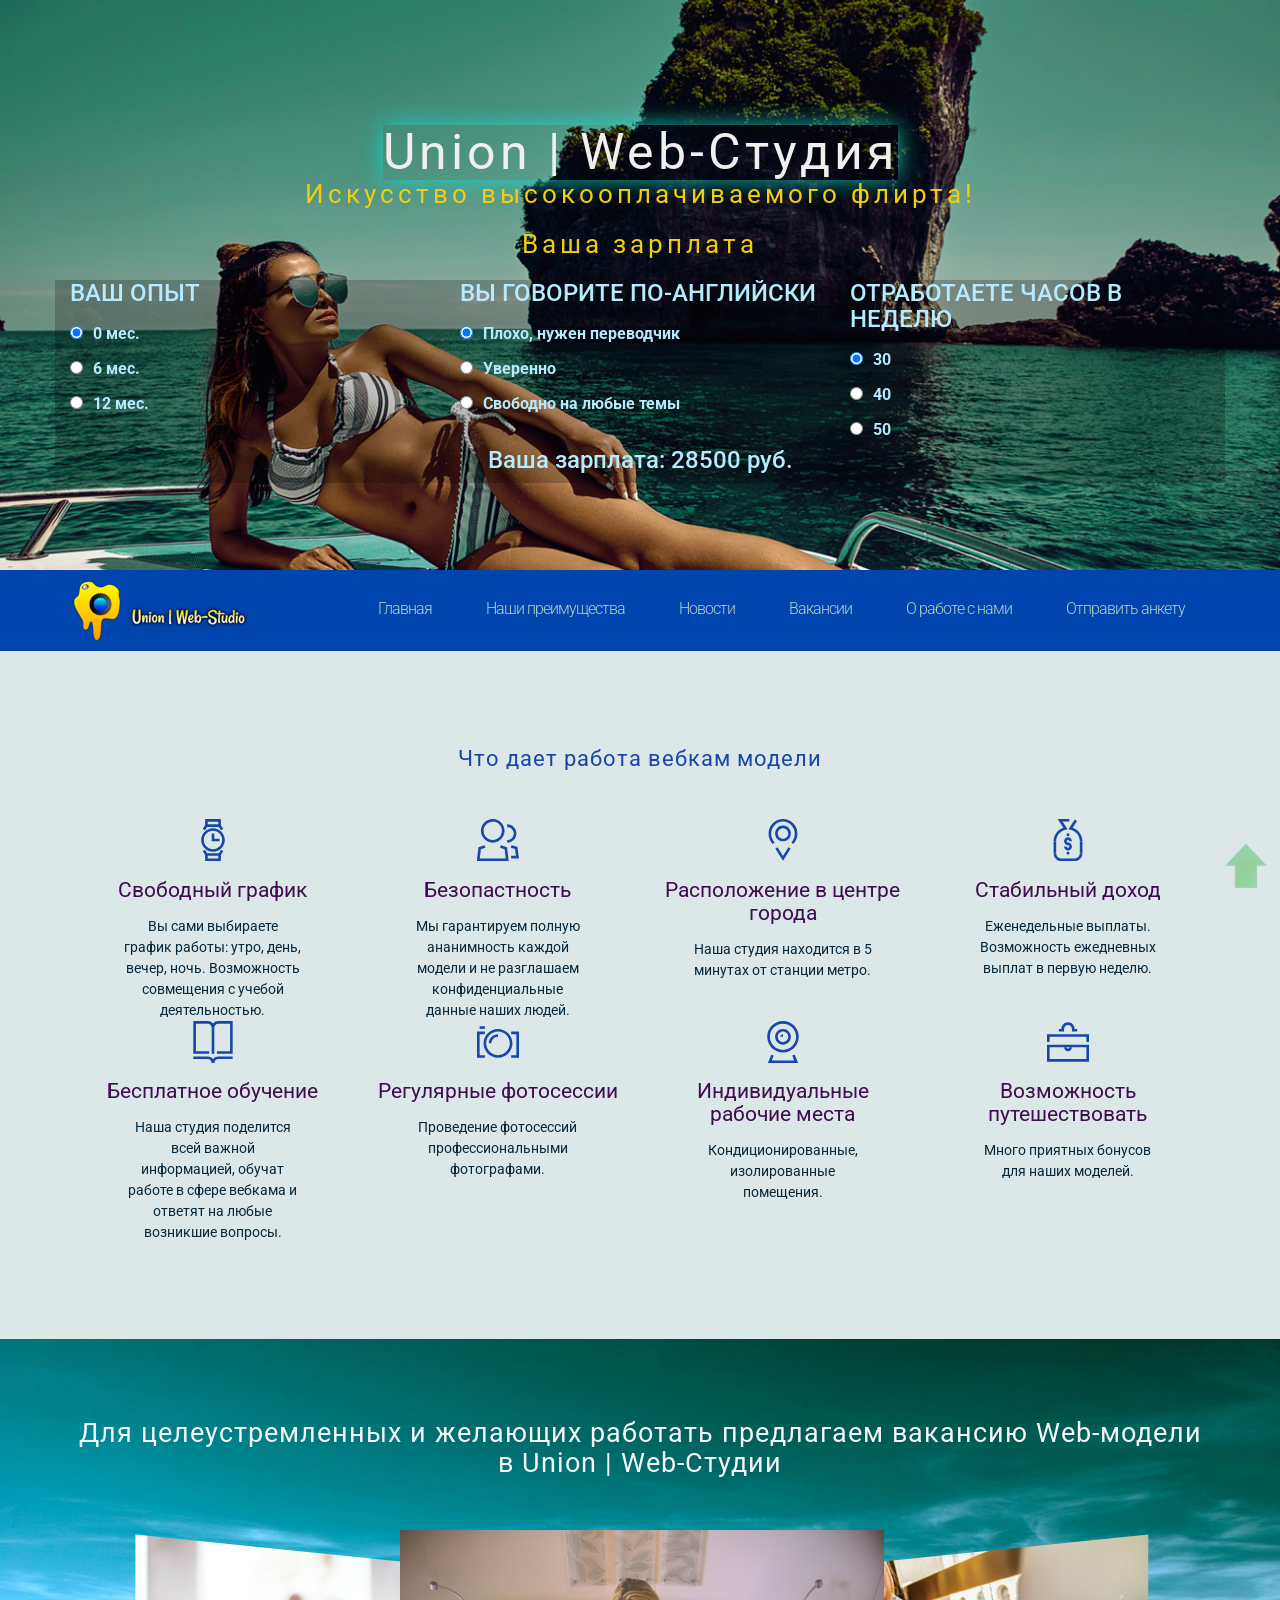
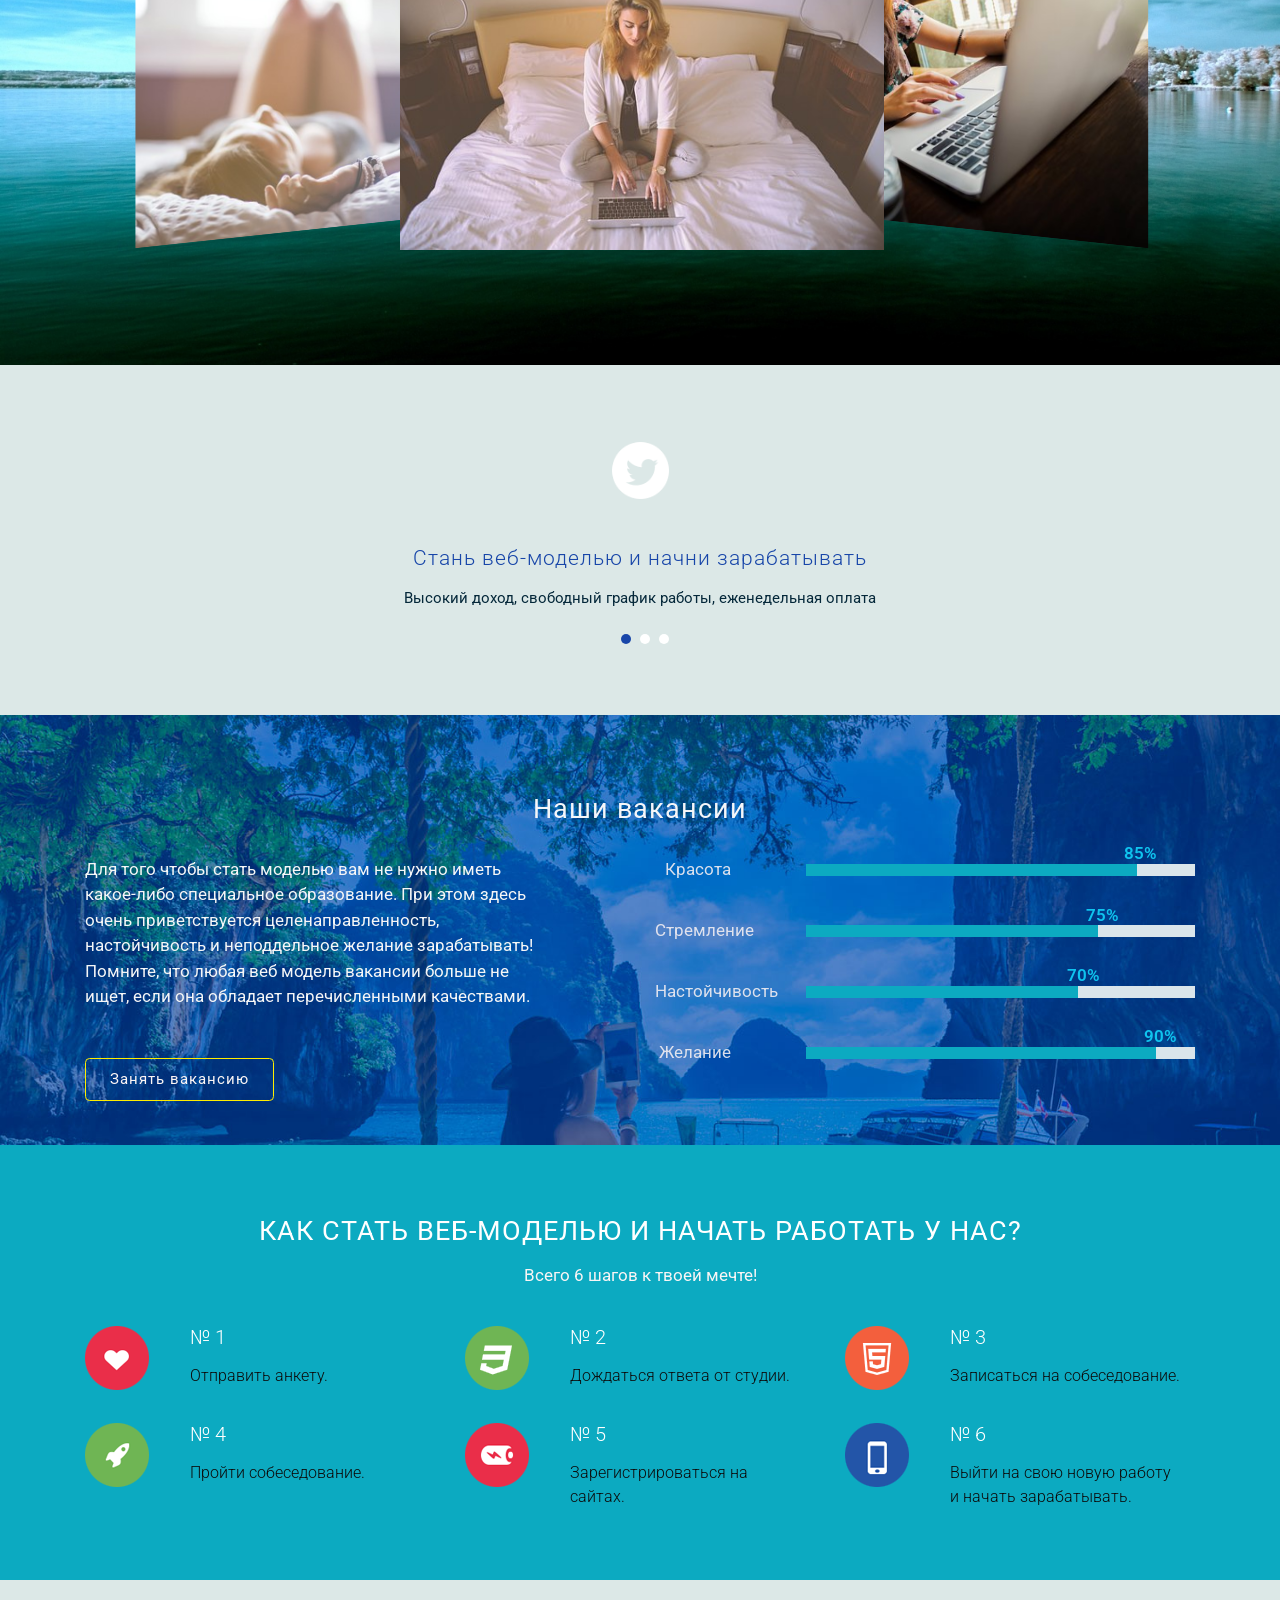
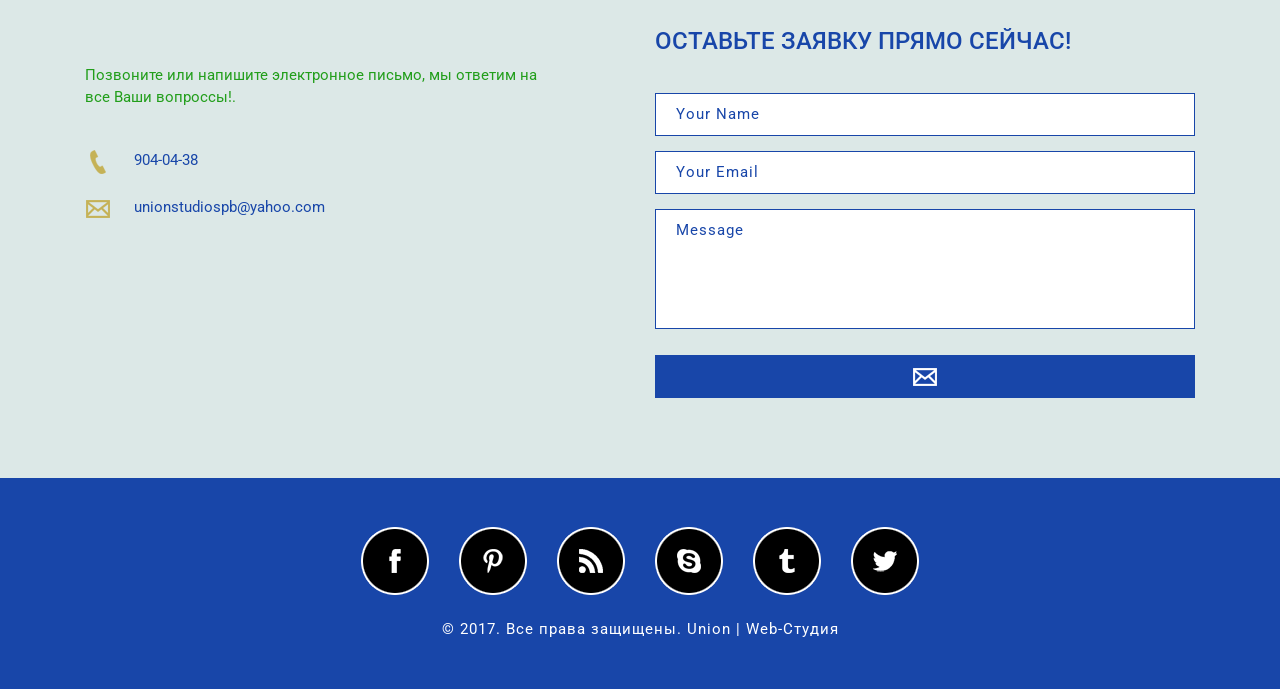
==== commit 1d1ddaec: "redact" ====
--- a/index.html
+++ b/index.html
@@ -42,7 +42,35 @@
 		<div class="container">
 			<div class="banner-text">
 				<h1>Union | Web-Студия</h1>
-				<h2>Искусство высокооплачиваемого флирта!</h2>
+				<h2>Искусство высокооплачиваемого флирта!</h2> 
+				<div class="calculator__header">
+					<h2>Ваша зарплата</h2>
+				</div>
+				<div class="row calculator" id="price">
+					
+					<div class="col-md-4 calculator__item">
+						<h3>ВАШ ОПЫТ</h3>
+
+						<input class="in1" type="radio" id="box1" name="box" value="1" checked="checked"><label for="box1">0 мес.</label><br />
+						<input type="radio" id="box2" name="box" value="1.6"><label for="box2">6 мес.</label><br />
+						<input type="radio" id="box3" name="box" value="2.4"><label for="box3">12 мес.</label><br />
+					</div>
+					<div class="col-md-4 calculator__item">
+						<h3>ВЫ ГОВОРИТЕ ПО-АНГЛИЙСКИ</h3>
+
+						<input class="in2" type="radio" id="box1" name="box1" value="1" checked="checked"><label for="box1">Плохо, нужен переводчик</label><br />
+						<input type="radio" id="box2" name="box1" value="1.25"><label for="box2">Уверенно</label><br />
+						<input type="radio" id="box3" name="box1" value="1.5"><label for="box3">Свободно на любые темы</label><br />
+					</div>
+					<div class="col-md-4 calculator__item">
+						<h3>ОТРАБОТАЕТЕ ЧАСОВ В НЕДЕЛЮ</h3>
+
+						<input  class="in3" type="radio" id="box1" name="box2" value="28500" checked="checked"><label for="box1">30</label><br />
+						<input type="radio" id="box2" name="box2" value="38000"><label for="box2">40</label><br />
+						<input type="radio" id="box3" name="box2" value="47500"><label for="box3">50</label><br />
+					</div>
+					<p><h3>Ваша зарплата: <span class="sum">0</span> руб.</h3></p>
+				</div>
 			</div>
 		</div>
 	</div>
@@ -51,7 +79,7 @@
 	 <div class="header-bottom">
 	 <div class="fixed-header">
 		<div class="container">
-			<div class="logo wow fadeInLeft" data-wow-delay="0.5s">
+			<div class="logo wow fadeInLeft" data-wow-delay="0.5s" data-wow-offset="100">
 				<a href="index.html">
 					<img src="img/loggo.png" class="img-responsive img__float" alt="" />
 					<!-- <p class="logo__text logo__text__first">Union</p>
@@ -884,6 +912,7 @@
 	</div>
 	<!--end-footer-->
 	<script src="js/wow.min.js"></script>
+	<script src="js/calculator.js"></script>
 	<script>
         new WOW().init();
     </script>
--- a/css/style.css
+++ b/css/style.css
@@ -85,6 +85,20 @@
 nav a:hover,
 nav a:focus {
 	outline: none;
+}
+.calculator__header{
+  margin-top: 20px;
+}
+.calculator{
+  margin-top: 20px;
+  color: #b6ebff;
+  background: #06010138;
+}
+.calculator__item{
+  text-align: left;
+}
+.calculator__item input{
+  margin:10px 10px 10px 0;
 }
 
 /*-- sticky-nav --*/
